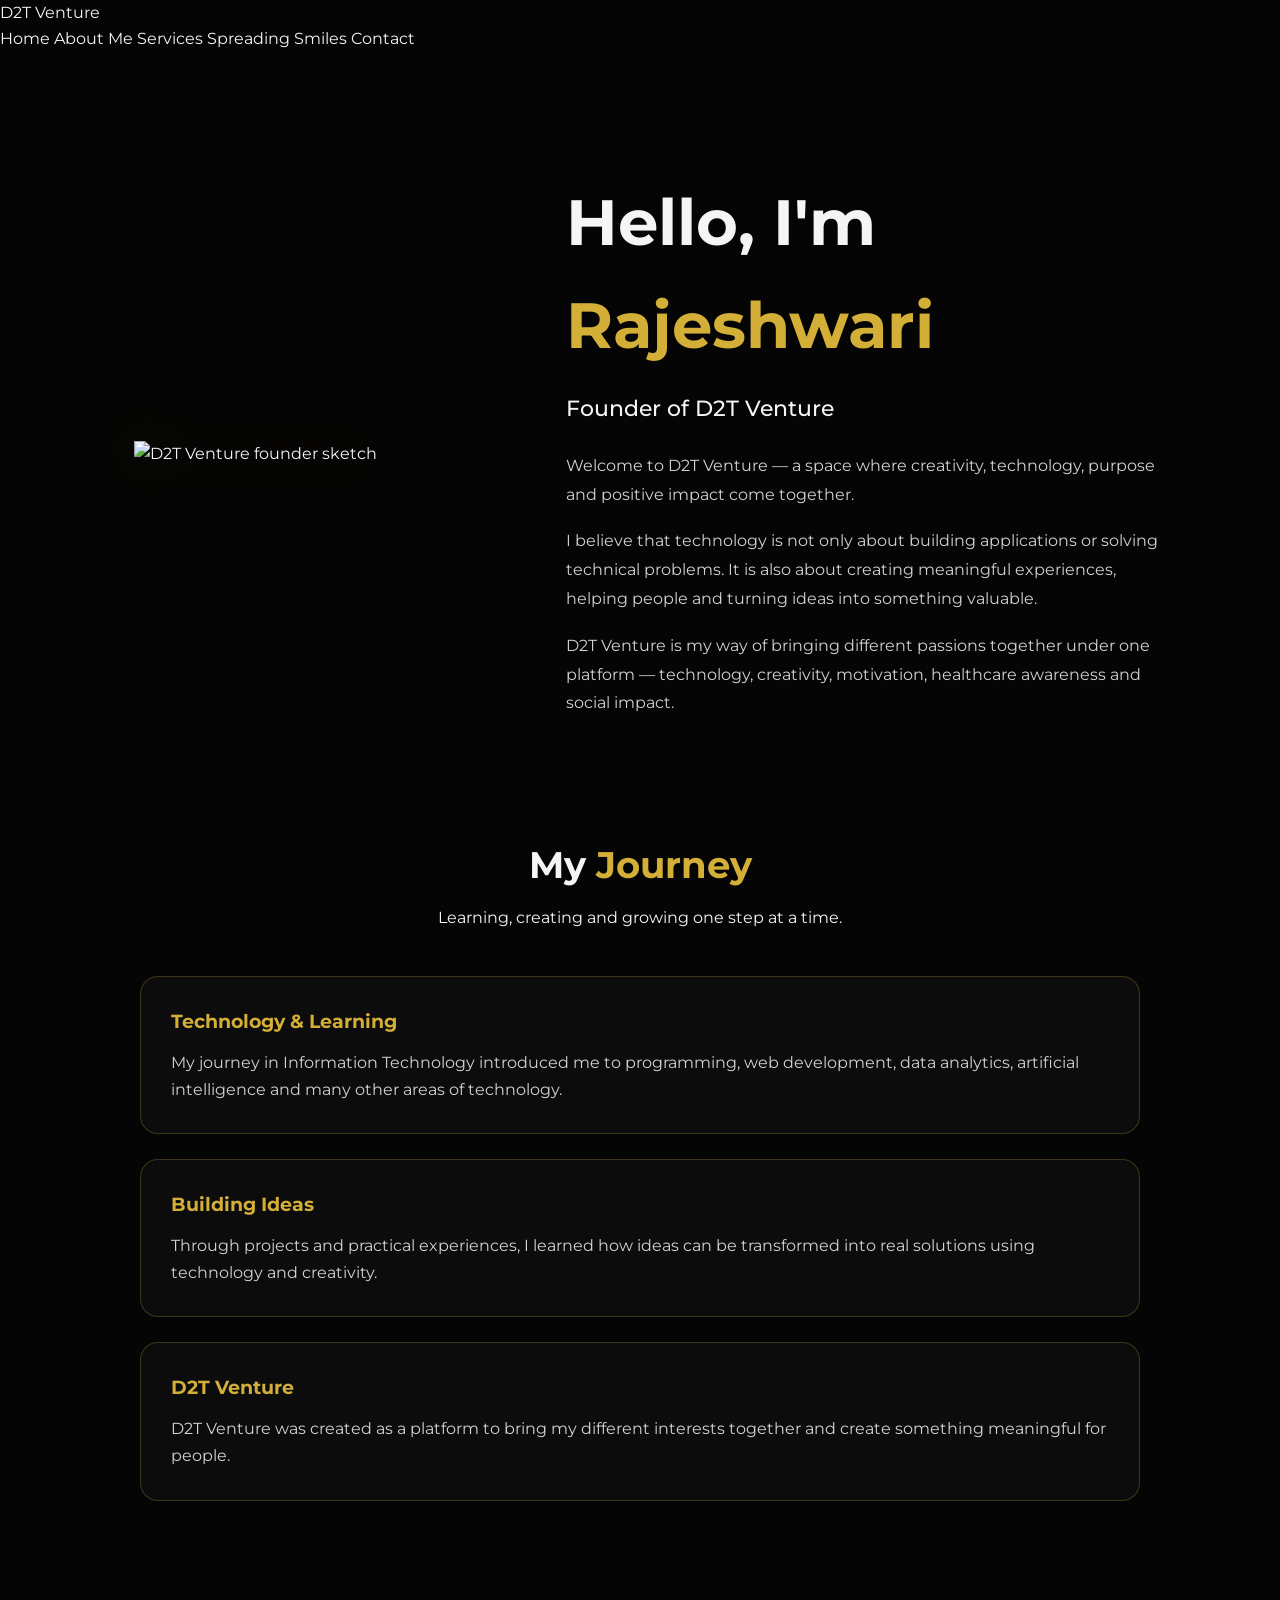
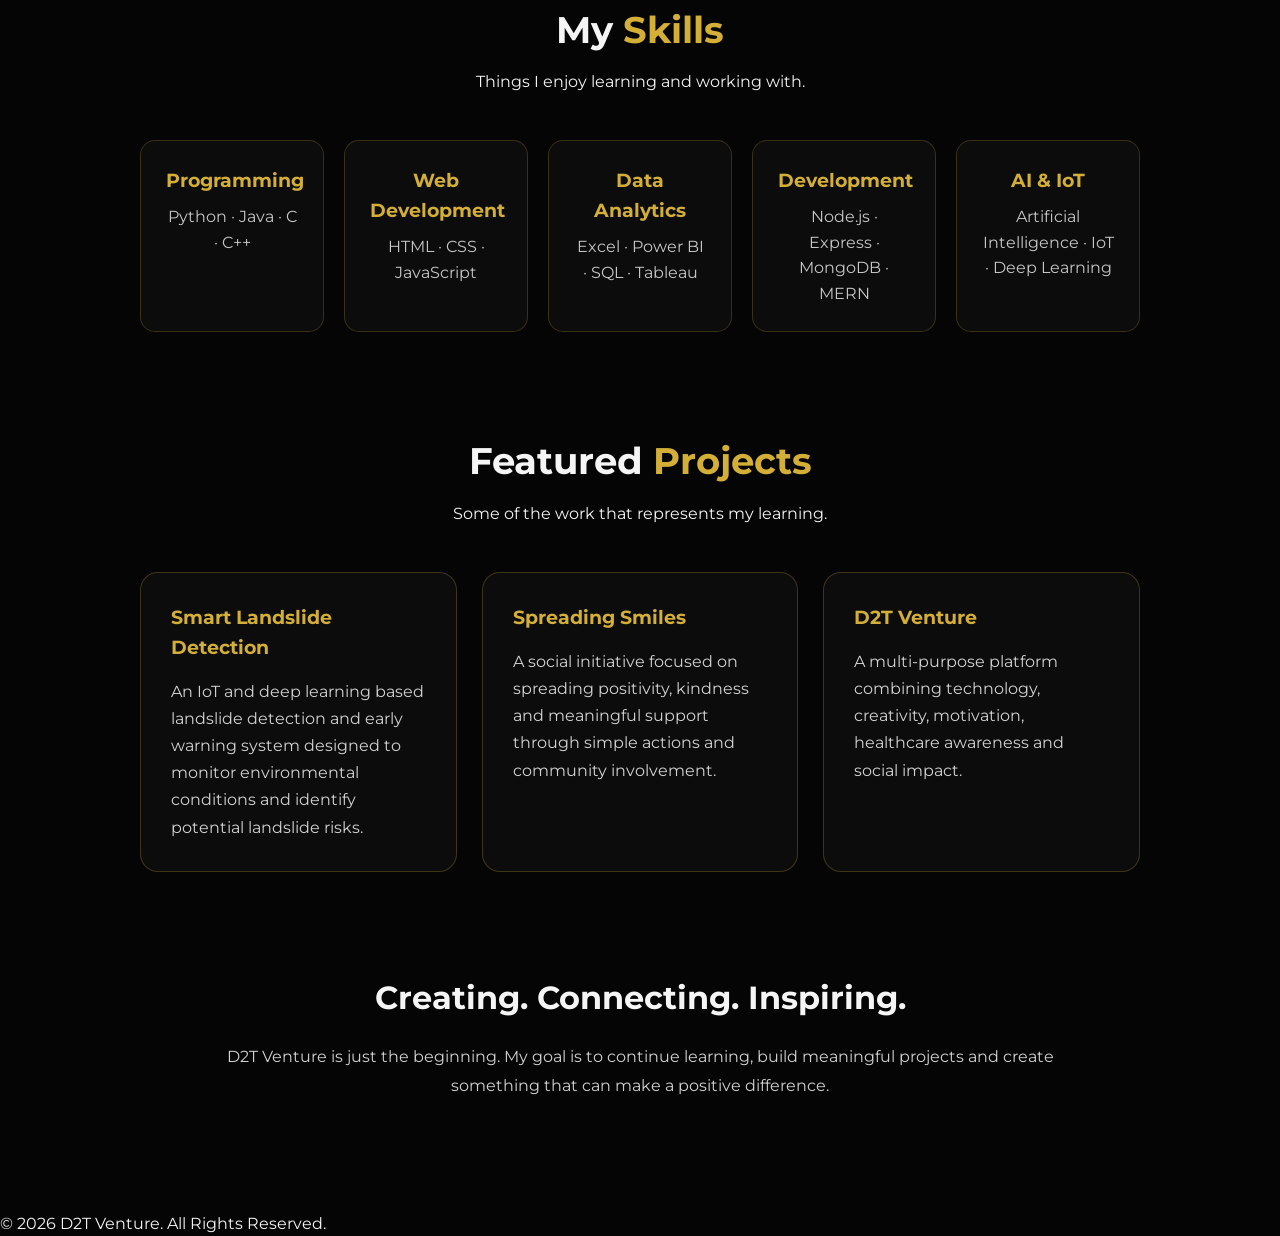
==== about.html @ 97596cda "Add files via upload" ====
<!DOCTYPE html>
<html lang="en">
<head>
    <meta charset="UTF-8">
    <meta name="viewport" content="width=device-width, initial-scale=1.0">

    <title>D2T Venture | About Me</title>

    <link rel="stylesheet" href="../style.css">

    <style>
        .about-page {
            padding: 120px 8% 70px;
            min-height: 100vh;
        }

        .about-intro {
            display: grid;
            grid-template-columns: 0.9fr 1.4fr;
            gap: 70px;
            align-items: center;
            max-width: 1200px;
            margin: auto;
        }

        .about-portrait {
            display: flex;
            justify-content: center;
            align-items: center;
            min-height: 430px;
        }

        .about-portrait img {
            position: relative;
            z-index: 2;
            width: min(330px, 90%);
            max-height: 430px;
            object-fit: contain;
            filter: drop-shadow(0 0 25px rgba(212,175,55,0.22));
        }

        .about-content h1 {
            font-size: clamp(2.5rem, 5vw, 4.5rem);
            margin-bottom: 15px;
        }

        .about-content h1 span {
            color: #d4af37;
        }

        .about-content h2 {
            font-size: 1.4rem;
            margin-bottom: 25px;
            font-weight: 500;
        }

        .about-content p {
            line-height: 1.8;
            margin-bottom: 18px;
            opacity: 0.85;
        }

        .section-title {
            text-align: center;
            margin: 100px 0 45px;
        }

        .section-title h2 {
            font-size: 2.3rem;
            margin-bottom: 10px;
        }

        .section-title span {
            color: #d4af37;
        }

        .journey {
            max-width: 1000px;
            margin: auto;
        }

        .journey-card {
            padding: 30px;
            margin-bottom: 25px;
            border: 1px solid rgba(212,175,55,0.25);
            border-radius: 18px;
            background: rgba(255,255,255,0.03);
        }

        .journey-card h3 {
            color: #d4af37;
            margin-bottom: 12px;
        }

        .journey-card p {
            line-height: 1.7;
            opacity: 0.85;
        }

        .skills-grid {
            max-width: 1000px;
            margin: auto;
            display: grid;
            grid-template-columns: repeat(auto-fit, minmax(180px, 1fr));
            gap: 20px;
        }

        .skill-card {
            padding: 25px;
            text-align: center;
            border: 1px solid rgba(212,175,55,0.22);
            border-radius: 15px;
            background: rgba(255,255,255,0.03);
            transition: 0.3s ease;
        }

        .skill-card:hover {
            transform: translateY(-5px);
            border-color: #d4af37;
        }

        .skill-card h3 {
            color: #d4af37;
            margin-bottom: 8px;
        }

        .skill-card p {
            opacity: 0.8;
        }

        .projects {
            max-width: 1000px;
            margin: auto;
            display: grid;
            grid-template-columns: repeat(auto-fit, minmax(280px, 1fr));
            gap: 25px;
        }

        .project-card {
            padding: 30px;
            border-radius: 18px;
            border: 1px solid rgba(212,175,55,0.25);
            background: rgba(255,255,255,0.03);
        }

        .project-card h3 {
            color: #d4af37;
            margin-bottom: 15px;
        }

        .project-card p {
            line-height: 1.7;
            opacity: 0.85;
        }

        .about-closing {
            max-width: 850px;
            margin: 100px auto 40px;
            text-align: center;
        }

        .about-closing h2 {
            font-size: 2rem;
            margin-bottom: 20px;
        }

        .about-closing p {
            line-height: 1.8;
            opacity: 0.85;
        }

        @media (max-width: 800px) {
            .about-page {
                padding: 100px 6% 50px;
            }

            .about-intro {
                grid-template-columns: 1fr;
                gap: 30px;
                text-align: center;
            }

            .about-portrait {
                min-height: auto;
            }

            .about-portrait img {
                width: min(280px, 85%);
                max-height: 380px;
            }

            .section-title {
                margin: 70px 0 35px;
            }
        }
    </style>
</head>

<body>

    <!-- Navigation -->
    <nav class="navbar">
        <div class="nav-logo">
            <a href="../index.html">D2T Venture</a>
        </div>

        <div class="nav-links">
            <a href="home.html">Home</a>
            <a href="about.html" class="active">About Me</a>
            <a href="services.html">Services</a>
            <a href="spreading-smiles.html">Spreading Smiles</a>
            <a href="contact.html">Contact</a>
        </div>

        <div class="menu-toggle">
            ☰
        </div>
    </nav>


    <main class="about-page">

        <!-- About Intro -->
        <section class="about-intro">

            <div class="about-portrait">
                <img
                    src="../images/d2t-sketch.png"
                    alt="D2T Venture founder sketch"
                >
            </div>

            <div class="about-content">

                <h1>Hello, I'm <span>Rajeshwari</span></h1>

                <h2>Founder of D2T Venture</h2>

                <p>
                    Welcome to D2T Venture — a space where creativity,
                    technology, purpose and positive impact come together.
                </p>

                <p>
                    I believe that technology is not only about building
                    applications or solving technical problems. It is also
                    about creating meaningful experiences, helping people
                    and turning ideas into something valuable.
                </p>

                <p>
                    D2T Venture is my way of bringing different passions
                    together under one platform — technology, creativity,
                    motivation, healthcare awareness and social impact.
                </p>

            </div>

        </section>


        <!-- Journey -->
        <section>

            <div class="section-title">
                <h2>My <span>Journey</span></h2>
                <p>Learning, creating and growing one step at a time.</p>
            </div>

            <div class="journey">

                <div class="journey-card">
                    <h3>Technology & Learning</h3>

                    <p>
                        My journey in Information Technology introduced me
                        to programming, web development, data analytics,
                        artificial intelligence and many other areas of
                        technology.
                    </p>
                </div>

                <div class="journey-card">
                    <h3>Building Ideas</h3>

                    <p>
                        Through projects and practical experiences, I learned
                        how ideas can be transformed into real solutions
                        using technology and creativity.
                    </p>
                </div>

                <div class="journey-card">
                    <h3>D2T Venture</h3>

                    <p>
                        D2T Venture was created as a platform to bring my
                        different interests together and create something
                        meaningful for people.
                    </p>
                </div>

            </div>

        </section>


        <!-- Skills -->
        <section>

            <div class="section-title">
                <h2>My <span>Skills</span></h2>
                <p>Things I enjoy learning and working with.</p>
            </div>

            <div class="skills-grid">

                <div class="skill-card">
                    <h3>Programming</h3>
                    <p>Python · Java · C · C++</p>
                </div>

                <div class="skill-card">
                    <h3>Web Development</h3>
                    <p>HTML · CSS · JavaScript</p>
                </div>

                <div class="skill-card">
                    <h3>Data Analytics</h3>
                    <p>Excel · Power BI · SQL · Tableau</p>
                </div>

                <div class="skill-card">
                    <h3>Development</h3>
                    <p>Node.js · Express · MongoDB · MERN</p>
                </div>

                <div class="skill-card">
                    <h3>AI & IoT</h3>
                    <p>Artificial Intelligence · IoT · Deep Learning</p>
                </div>

            </div>

        </section>


        <!-- Projects -->
        <section>

            <div class="section-title">
                <h2>Featured <span>Projects</span></h2>
                <p>Some of the work that represents my learning.</p>
            </div>

            <div class="projects">

                <div class="project-card">
                    <h3>Smart Landslide Detection</h3>

                    <p>
                        An IoT and deep learning based landslide detection
                        and early warning system designed to monitor
                        environmental conditions and identify potential
                        landslide risks.
                    </p>
                </div>

                <div class="project-card">
                    <h3>Spreading Smiles</h3>

                    <p>
                        A social initiative focused on spreading positivity,
                        kindness and meaningful support through simple
                        actions and community involvement.
                    </p>
                </div>

                <div class="project-card">
                    <h3>D2T Venture</h3>

                    <p>
                        A multi-purpose platform combining technology,
                        creativity, motivation, healthcare awareness and
                        social impact.
                    </p>
                </div>

            </div>

        </section>


        <!-- Closing -->
        <section class="about-closing">

            <h2>Creating. Connecting. Inspiring.</h2>

            <p>
                D2T Venture is just the beginning. My goal is to continue
                learning, build meaningful projects and create something
                that can make a positive difference.
            </p>

        </section>

    </main>


    <!-- Footer -->
    <footer>
        <p>© 2026 D2T Venture. All Rights Reserved.</p>
    </footer>


    <!-- Mobile Menu -->
    <script>
        const menuToggle = document.querySelector(".menu-toggle");
        const navLinks = document.querySelector(".nav-links");

        menuToggle.addEventListener("click", () => {
            navLinks.classList.toggle("active");
        });
    </script>

</body>
</html>
---- style.css ----
@import url('https://fonts.googleapis.com/css2?family=Cinzel:wght@400;500;600;700&family=Montserrat:wght@300;400;500;600&display=swap');

/* =========================
   GLOBAL RESET
========================= */

* {
    margin: 0;
    padding: 0;
    box-sizing: border-box;
}

html {
    scroll-behavior: smooth;
}

body {
    font-family: 'Montserrat', sans-serif;
    background: #050505;
    color: #f5f5f5;
    line-height: 1.6;
}

a {
    text-decoration: none;
    color: inherit;
}

button,
input,
textarea,
select {
    font-family: inherit;
}

/* =========================
   WELCOME SCREEN
========================= */

.welcome-screen {
    min-height: 100vh;
    display: flex;
    justify-content: center;
    align-items: center;
    padding: 30px;
    background:
        radial-gradient(circle at top left, rgba(212, 175, 55, 0.08), transparent 35%),
        radial-gradient(circle at bottom right, rgba(212, 175, 55, 0.05), transparent 35%),
        #050505;
}

.welcome-card {
    width: min(520px, 100%);
    padding: 55px 45px;
    text-align: center;
    border: 1px solid rgba(212, 175, 55, 0.35);
    background: rgba(15, 15, 15, 0.92);
    box-shadow: 0 0 60px rgba(0, 0, 0, 0.5);
    animation: cardReveal 1s ease;
}

@keyframes cardReveal {
    from {
        opacity: 0;
        transform: translateY(25px);
    }

    to {
        opacity: 1;
        transform: translateY(0);
    }
}

.mini-title {
    font-family: 'Cinzel', serif;
    font-size: 14px;
    letter-spacing: 4px;
    color: #d4af37;
    margin-bottom: 18px;
}

.welcome-card h1 {
    font-family: 'Cinzel', serif;
    font-size: clamp(32px, 6vw, 50px);
    font-weight: 500;
    letter-spacing: 5px;
}

.welcome-card h1 span {
    display: block;
    color: #d4af37;
}

.gold-line {
    width: 70px;
    height: 1px;
    background: #d4af37;
    margin: 22px auto;
}

.welcome-text {
    font-size: 17px;
    color: #c7c7c7;
    margin-bottom: 35px;
}

#entryForm {
    display: flex;
    flex-direction: column;
    gap: 25px;
}

.input-box {
    position: relative;
}

.input-box input {
    width: 100%;
    padding: 15px 0;
    border: none;
    border-bottom: 1px solid #555;
    outline: none;
    background: transparent;
    color: #fff;
    font-size: 17px;
}

.input-box label {
    position: absolute;
    left: 0;
    top: 15px;
    color: #888;
    font-size: 16px;
    pointer-events: none;
    transition: 0.3s ease;
}

.input-box input:focus {
    border-bottom-color: #d4af37;
}

.input-box input:focus + label,
.input-box input:not(:placeholder-shown) + label {
    top: -10px;
    font-size: 12px;
    color: #d4af37;
}

.input-box input::placeholder {
    color: transparent;
}

.lets-go {
    margin-top: 10px;
    padding: 14px 25px;
    border: 1px solid #d4af37;
    background: transparent;
    color: #d4af37;
    font-size: 16px;
    letter-spacing: 2px;
    cursor: pointer;
    transition: 0.3s ease;
}

.lets-go:hover {
    background: #d4af37;
    color: #050505;
}

.arrow {
    margin-left: 8px;
}

.privacy-note {
    margin-top: 22px;
    font-size: 11px;
    color: #666;
}

/* =========================
   FLOATING PARTICLES
========================= */

.particle {
    position: fixed;
    width: 3px;
    height: 3px;
    background: #d4af37;
    border-radius: 50%;
    opacity: 0.4;
    pointer-events: none;
    animation: floatParticle 8s infinite ease-in-out;
}

@keyframes floatParticle {
    0% {
        transform: translateY(0);
        opacity: 0.2;
    }

    50% {
        transform: translateY(-40px);
        opacity: 0.6;
    }

    100% {
        transform: translateY(0);
        opacity: 0.2;
    }
}

/* =========================
   WELCOME MOBILE
========================= */

@media (max-width: 600px) {

    .welcome-screen {
        padding: 20px;
    }

    .welcome-card {
        padding: 40px 25px;
    }

    .welcome-card h1 {
        font-size: 32px;
    }

    .welcome-text {
        font-size: 16px;
    }

    .input-box input {
        font-size: 16px;
    }

    .input-box label {
        font-size: 15px;
    }
}

/* =====================================================
   D2T VENTURE HOME PAGE
===================================================== */

body:has(.site-header) {
    background: #050505;
    color: #f5f5f5;
}

/* =========================
   HEADER
========================= */

.site-header {
    position: fixed;
    top: 0;
    left: 0;
    width: 100%;
    height: 78px;
    padding: 0 6%;
    display: flex;
    align-items: center;
    justify-content: space-between;
    z-index: 100;
    background: rgba(5, 5, 5, 0.92);
    backdrop-filter: blur(12px);
    border-bottom: 1px solid rgba(212, 175, 55, 0.12);
}

.site-logo {
    font-family: 'Cinzel', serif;
    font-size: 21px;
    font-weight: 600;
    letter-spacing: 3px;
    color: #d4af37;
}

.site-logo span {
    display: block;
    font-size: 9px;
    letter-spacing: 5px;
    color: #888;
    margin-top: -3px;
}

.main-nav {
    display: flex;
    align-items: center;
    gap: 28px;
}

.main-nav a {
    position: relative;
    font-size: 15px;
    color: #c5c5c5;
    transition: 0.3s ease;
}

.main-nav a::after {
    content: "";
    position: absolute;
    left: 0;
    bottom: -7px;
    width: 0;
    height: 1px;
    background: #d4af37;
    transition: 0.3s ease;
}

.main-nav a:hover,
.main-nav a.active {
    color: #d4af37;
}

.main-nav a:hover::after,
.main-nav a.active::after {
    width: 100%;
}

/* =========================
   FOUNDER SKETCH
========================= */

.founder-sketch {
    position: fixed;
    top: 105px;
    left: 35px;
    width: 125px;
    z-index: 90;
    pointer-events: none;
}

.founder-sketch img {
    width: 100%;
    height: auto;
    display: block;
    filter: drop-shadow(0 0 18px rgba(212, 175, 55, 0.18));
}

/* =========================
   HERO
========================= */

.hero {
    position: relative;
    min-height: 100vh;
    padding: 150px 8% 100px;
    display: flex;
    align-items: center;
    justify-content: center;
    overflow: hidden;
}

.hero-glow {
    position: absolute;
    width: 550px;
    height: 550px;
    border-radius: 50%;
    background: rgba(212, 175, 55, 0.06);
    filter: blur(100px);
    pointer-events: none;
    animation: homeGlow 7s ease-in-out infinite;
}

@keyframes homeGlow {
    0%,
    100% {
        transform: scale(1);
        opacity: 0.5;
    }

    50% {
        transform: scale(1.15);
        opacity: 0.8;
    }
}

.hero-content {
    position: relative;
    z-index: 2;
    max-width: 950px;
    text-align: center;
}

.hero-eyebrow {
    font-size: 15px;
    letter-spacing: 5px;
    color: #aaa;
    margin-bottom: 22px;
}

.hero-eyebrow span {
    color: #d4af37;
    margin: 0 8px;
}

.hero h1 {
    font-family: 'Cinzel', serif;
    font-size: clamp(42px, 7vw, 82px);
    font-weight: 400;
    line-height: 1.1;
    letter-spacing: 3px;
}

.hero h1 strong {
    color: #d4af37;
    font-weight: 600;
}

.hero h1 span {
    display: block;
    font-size: 0.42em;
    letter-spacing: 12px;
    color: #aaa;
    margin-top: 10px;
}

.hero-description {
    max-width: 760px;
    margin: 30px auto 0;
    font-size: 17px;
    line-height: 1.9;
    color: #bdbdbd;
}

/* =========================
   HERO BUTTONS
========================= */

.hero-actions {
    display: flex;
    justify-content: center;
    gap: 18px;
    margin-top: 38px;
    flex-wrap: wrap;
}

.primary-btn,
.secondary-btn {
    display: inline-flex;
    align-items: center;
    justify-content: center;
    gap: 10px;
    padding: 14px 25px;
    font-size: 15px;
    letter-spacing: 1px;
    transition: 0.3s ease;
}

.primary-btn {
    background: #d4af37;
    color: #050505;
    border: 1px solid #d4af37;
}

.primary-btn:hover {
    background: transparent;
    color: #d4af37;
}

.secondary-btn {
    border: 1px solid rgba(212, 175, 55, 0.55);
    color: #d4af37;
}

.secondary-btn:hover {
    background: rgba(212, 175, 55, 0.1);
}

/* =========================
   QUOTE SECTION
========================= */

.quote-section {
    padding: 120px 8%;
    border-top: 1px solid rgba(212, 175, 55, 0.12);
    border-bottom: 1px solid rgba(212, 175, 55, 0.12);
}

.quote-content {
    max-width: 850px;
    margin: auto;
    text-align: center;
}

.section-label {
    font-size: 14px;
    letter-spacing: 4px;
    color: #d4af37;
    margin-bottom: 18px;
}

.quote-content h2,
.section-heading h2,
.home-cta h2 {
    font-family: 'Cinzel', serif;
    font-weight: 400;
    font-size: clamp(30px, 5vw, 50px);
    line-height: 1.25;
}

.quote-content h2 span,
.section-heading h2 span,
.home-cta h2 span {
    color: #d4af37;
}

.quote-text {
    margin: 35px auto;
    max-width: 760px;
    font-family: 'Cinzel', serif;
    font-size: clamp(17px, 2vw, 22px);
    line-height: 1.8;
    color: #d0d0d0;
    transition: opacity 0.25s ease;
}

.quote-button {
    padding: 12px 20px;
    background: transparent;
    border: 1px solid rgba(212, 175, 55, 0.45);
    color: #d4af37;
    font-size: 14px;
    cursor: pointer;
    transition: 0.3s ease;
}

.quote-button:hover {
    background: rgba(212, 175, 55, 0.1);
}

.quote-button span {
    margin-left: 6px;
}

/* =========================
   EXPLORE SECTION
========================= */

.explore-section {
    padding: 120px 8%;
}

.section-heading {
    text-align: center;
    margin-bottom: 55px;
}

.explore-grid {
    max-width: 1100px;
    margin: auto;
    display: grid;
    grid-template-columns: repeat(3, 1fr);
    gap: 22px;
}

.explore-card {
    position: relative;
    min-height: 300px;
    padding: 35px;
    border: 1px solid rgba(212, 175, 55, 0.18);
    background: linear-gradient(
        145deg,
        rgba(255, 255, 255, 0.025),
        rgba(255, 255, 255, 0.005)
    );
    transition: 0.35s ease;
    overflow: hidden;
}

.explore-card:hover {
    transform: translateY(-8px);
    border-color: rgba(212, 175, 55, 0.55);
    box-shadow: 0 20px 50px rgba(0, 0, 0, 0.35);
}

.card-number {
    font-size: 15px;
    color: #d4af37;
    letter-spacing: 2px;
}

.explore-card h3 {
    margin-top: 55px;
    font-family: 'Cinzel', serif;
    font-size: 24px;
    font-weight: 500;
}

.explore-card p {
    margin-top: 15px;
    font-size: 16px;
    color: #aaa;
    line-height: 1.8;
}

.card-arrow {
    position: absolute;
    right: 30px;
    bottom: 25px;
    font-size: 25px;
    color: #d4af37;
    transition: 0.3s ease;
}

.explore-card:hover .card-arrow {
    transform: translateX(8px);
}

/* =========================
   FINAL CTA
========================= */

.home-cta {
    padding: 120px 8%;
    text-align: center;
    border-top: 1px solid rgba(212, 175, 55, 0.12);
}

.home-cta .primary-btn {
    margin-top: 35px;
}

/* =========================
   FOOTER
========================= */

.site-footer {
    padding: 45px 8%;
    text-align: center;
    border-top: 1px solid rgba(212, 175, 55, 0.12);
}

.footer-brand {
    font-family: 'Cinzel', serif;
    margin-bottom: 10px;
}

.footer-brand strong {
    color: #d4af37;
    font-size: 21px;
}

.footer-brand span {
    font-size: 9px;
    letter-spacing: 4px;
    color: #888;
    margin-left: 5px;
}

.site-footer > p {
    font-size: 14px;
    color: #888;
}

.site-footer .copyright {
    margin-top: 10px;
    font-size: 12px;
    color: #555;
}

/* =========================
   MOBILE MENU BUTTON
========================= */

.menu-toggle {
    display: none;
    width: 35px;
    height: 30px;
    border: none;
    background: transparent;
    cursor: pointer;
    flex-direction: column;
    justify-content: space-between;
    padding: 4px 0;
}

.menu-toggle span {
    display: block;
    width: 100%;
    height: 1px;
    background: #d4af37;
}

/* =========================
   TABLET
========================= */

@media (max-width: 900px) {

    .site-header {
        padding: 0 5%;
    }

    .main-nav {
        gap: 18px;
    }

    .main-nav a {
        font-size: 14px;
    }

    .founder-sketch {
        width: 100px;
        left: 20px;
        right: auto;
        top: 100px;
    }

    .hero {
        padding-left: 6%;
        padding-right: 6%;
    }

    .explore-grid {
        grid-template-columns: 1fr;
        max-width: 650px;
    }

    .explore-card {
        min-height: 250px;
    }
}

/* =========================
   MOBILE
========================= */

@media (max-width: 700px) {

    .site-header {
        height: 68px;
        padding: 0 5%;
    }

    .site-logo {
        font-size: 18px;
    }

    .main-nav {
        position: absolute;
        top: 68px;
        left: 0;
        width: 100%;
        padding: 25px;
        display: none;
        flex-direction: column;
        align-items: center;
        gap: 22px;
        background: rgba(5, 5, 5, 0.98);
        border-bottom: 1px solid rgba(212, 175, 55, 0.15);
    }

    .main-nav.open {
        display: flex;
    }

    .main-nav a {
        font-size: 15px;
    }

    .menu-toggle {
        display: flex;
    }

    .founder-sketch {
        width: 75px;
        top: 82px;
        left: 12px;
        right: auto;
    }

    .hero {
        min-height: 100vh;
        padding: 125px 7% 70px;
    }

    .hero-eyebrow {
        font-size: 12px;
        letter-spacing: 3px;
    }

    .hero-eyebrow span {
        margin: 0 4px;
    }

    .hero h1 {
        font-size: clamp(36px, 11vw, 58px);
    }

    .hero h1 span {
        letter-spacing: 7px;
    }

    .hero-description {
        font-size: 16px;
        line-height: 1.8;
        margin-top: 25px;
    }

    .hero-actions {
        flex-direction: column;
        align-items: stretch;
        margin-top: 30px;
    }

    .primary-btn,
    .secondary-btn {
        font-size: 14px;
        padding: 13px 20px;
    }

    .quote-section,
    .explore-section,
    .home-cta {
        padding: 85px 7%;
    }

    .section-label {
        font-size: 12px;
        letter-spacing: 3px;
    }

    .quote-content h2,
    .section-heading h2,
    .home-cta h2 {
        font-size: clamp(28px, 8vw, 40px);
    }

    .quote-text {
        font-size: 17px;
        line-height: 1.7;
        margin: 28px auto;
    }

    .quote-button {
        font-size: 13px;
    }

    .explore-grid {
        gap: 16px;
    }

    .explore-card {
        min-height: 240px;
        padding: 28px;
    }

    .explore-card h3 {
        margin-top: 40px;
        font-size: 22px;
    }

    .explore-card p {
        font-size: 16px;
    }

    .site-footer {
        padding: 35px 7%;
    }

    .site-footer > p {
        font-size: 13px;
    }
}

/* =========================
   SMALL MOBILE
========================= */

@media (max-width: 420px) {

    .site-logo {
        font-size: 16px;
    }

    .founder-sketch {
        width: 62px;
        left: 10px;
    }

    .hero {
        padding-top: 115px;
    }

    .hero-eyebrow {
        font-size: 10px;
        letter-spacing: 2px;
    }

    .hero-description {
        font-size: 15px;
    }

    .primary-btn,
    .secondary-btn {
        font-size: 13px;
    }

    .quote-text {
        font-size: 16px;
    }

    .explore-card p {
        font-size: 15px;
    }
}
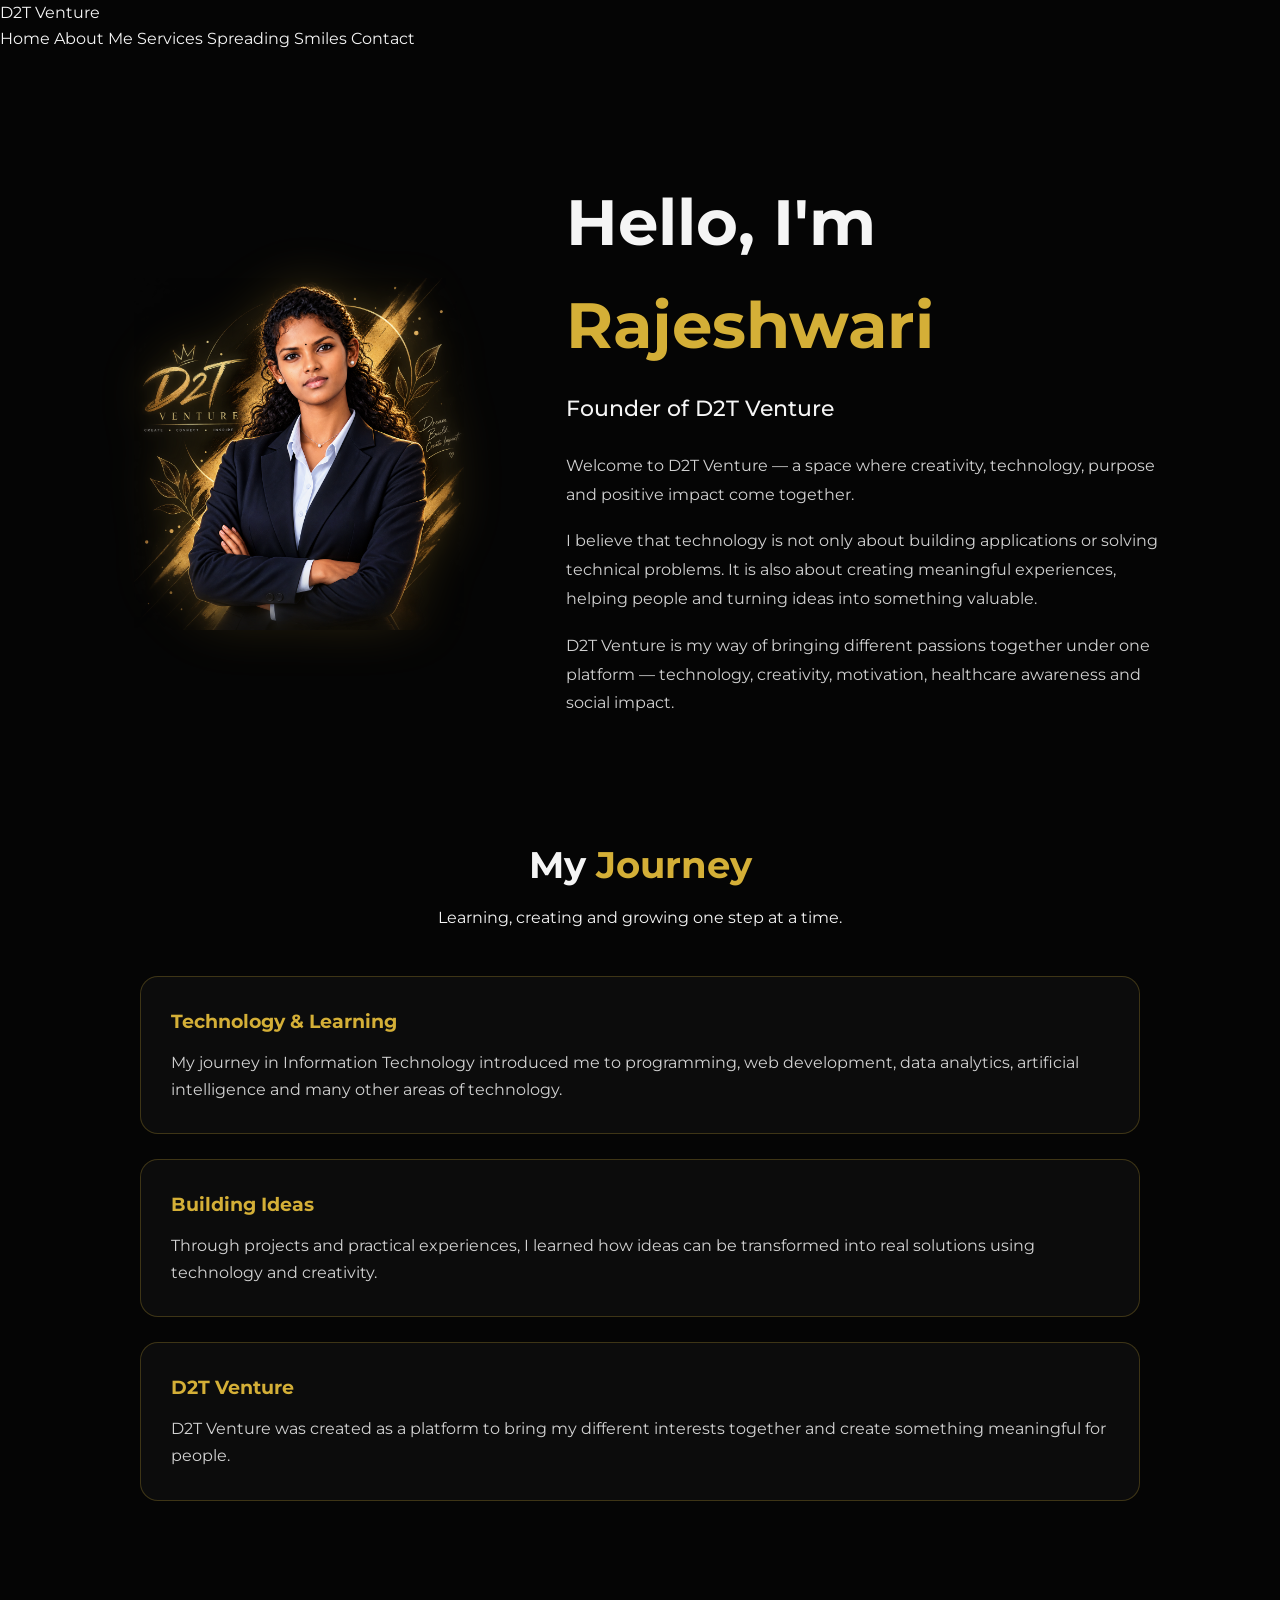
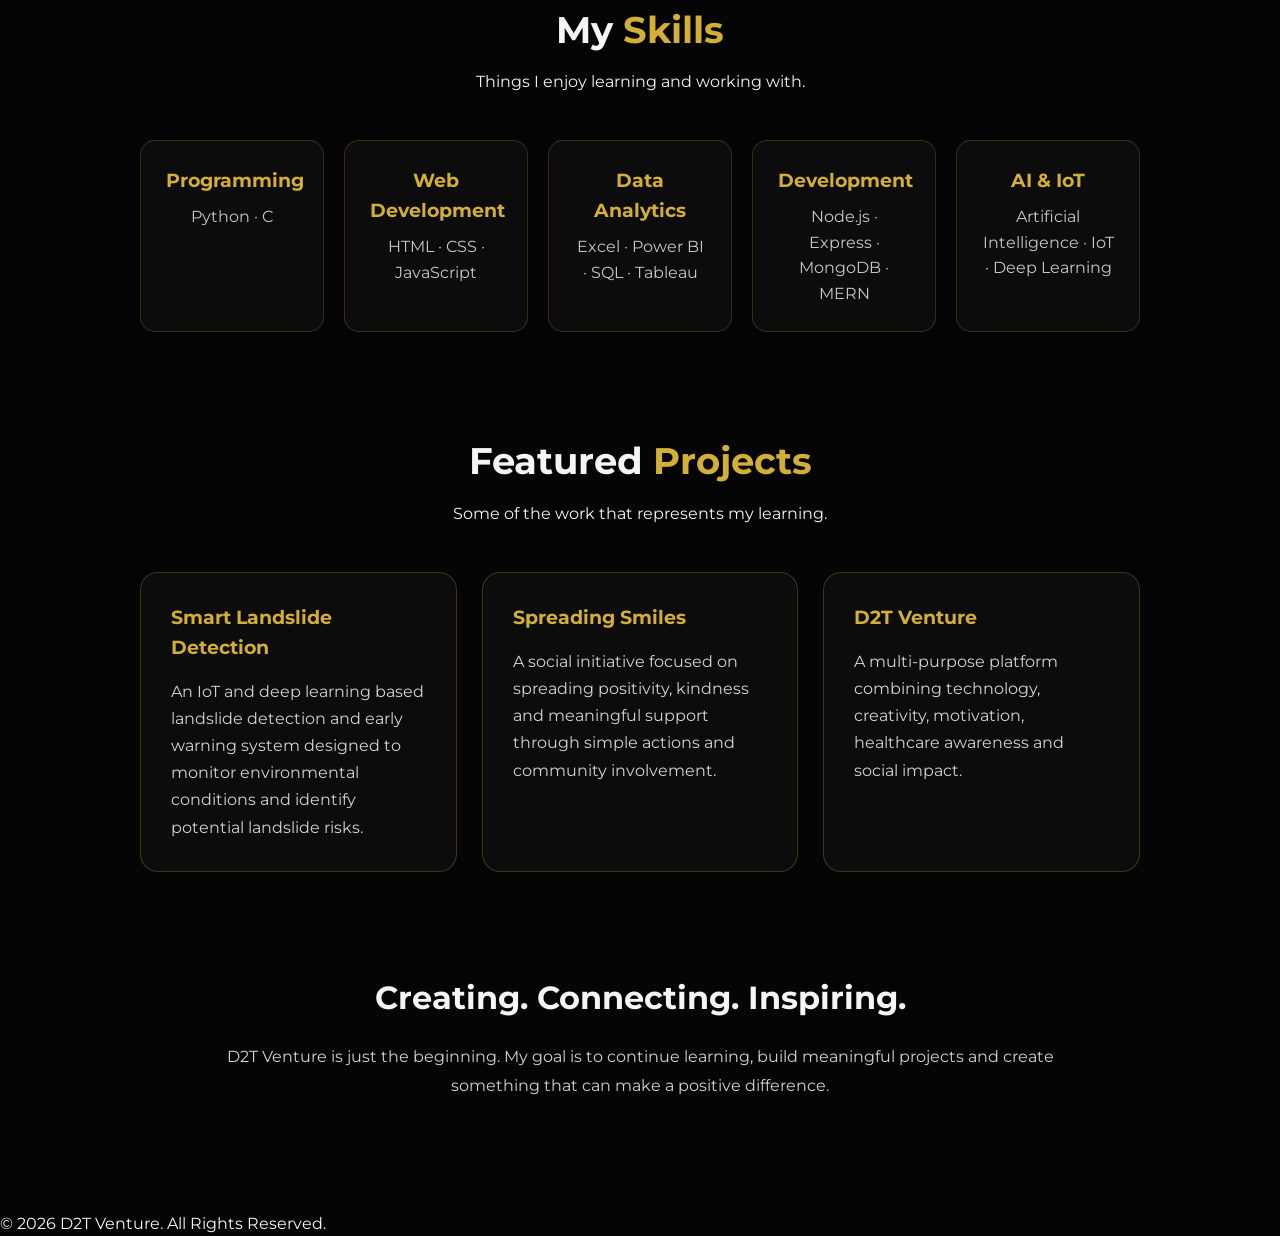
==== commit 1a3b6ba2: "Update About page" ====
--- a/about.html
+++ b/about.html
@@ -6,7 +6,7 @@
 
     <title>D2T Venture | About Me</title>
 
-    <link rel="stylesheet" href="../style.css">
+    <link rel="stylesheet" href="style.css">
 
     <style>
         .about-page {
@@ -201,7 +201,7 @@
     <!-- Navigation -->
     <nav class="navbar">
         <div class="nav-logo">
-            <a href="../index.html">D2T Venture</a>
+            <a href="index.html">D2T Venture</a>
         </div>
 
         <div class="nav-links">
@@ -225,7 +225,7 @@
 
             <div class="about-portrait">
                 <img
-                    src="../images/d2t-sketch.png"
+                    src="d2t-sketch.png"
                     alt="D2T Venture founder sketch"
                 >
             </div>
@@ -317,7 +317,7 @@
 
                 <div class="skill-card">
                     <h3>Programming</h3>
-                    <p>Python · Java · C · C++</p>
+                    <p>Python · C</p>
                 </div>
 
                 <div class="skill-card">
--- a/style.css
+++ b/style.css
@@ -1,909 +1,905 @@
-@import url('https://fonts.googleapis.com/css2?family=Cinzel:wght@400;500;600;700&family=Montserrat:wght@300;400;500;600&display=swap');
-
-/* =========================
-   GLOBAL RESET
-========================= */
-
-* {
-    margin: 0;
-    padding: 0;
-    box-sizing: border-box;
-}
-
-html {
-    scroll-behavior: smooth;
-}
-
-body {
-    font-family: 'Montserrat', sans-serif;
-    background: #050505;
-    color: #f5f5f5;
-    line-height: 1.6;
-}
-
-a {
-    text-decoration: none;
-    color: inherit;
-}
-
-button,
-input,
-textarea,
-select {
-    font-family: inherit;
-}
-
-/* =========================
-   WELCOME SCREEN
-========================= */
-
-.welcome-screen {
-    min-height: 100vh;
-    display: flex;
-    justify-content: center;
-    align-items: center;
-    padding: 30px;
-    background:
-        radial-gradient(circle at top left, rgba(212, 175, 55, 0.08), transparent 35%),
-        radial-gradient(circle at bottom right, rgba(212, 175, 55, 0.05), transparent 35%),
-        #050505;
-}
-
-.welcome-card {
-    width: min(520px, 100%);
-    padding: 55px 45px;
-    text-align: center;
-    border: 1px solid rgba(212, 175, 55, 0.35);
-    background: rgba(15, 15, 15, 0.92);
-    box-shadow: 0 0 60px rgba(0, 0, 0, 0.5);
-    animation: cardReveal 1s ease;
-}
-
-@keyframes cardReveal {
-    from {
-        opacity: 0;
-        transform: translateY(25px);
-    }
-
-    to {
-        opacity: 1;
-        transform: translateY(0);
-    }
-}
-
-.mini-title {
-    font-family: 'Cinzel', serif;
-    font-size: 14px;
-    letter-spacing: 4px;
-    color: #d4af37;
-    margin-bottom: 18px;
-}
-
-.welcome-card h1 {
-    font-family: 'Cinzel', serif;
-    font-size: clamp(32px, 6vw, 50px);
-    font-weight: 500;
-    letter-spacing: 5px;
-}
-
-.welcome-card h1 span {
-    display: block;
-    color: #d4af37;
-}
-
-.gold-line {
-    width: 70px;
-    height: 1px;
-    background: #d4af37;
-    margin: 22px auto;
-}
-
-.welcome-text {
-    font-size: 17px;
-    color: #c7c7c7;
-    margin-bottom: 35px;
-}
-
-#entryForm {
-    display: flex;
-    flex-direction: column;
-    gap: 25px;
-}
-
-.input-box {
-    position: relative;
-}
-
-.input-box input {
-    width: 100%;
-    padding: 15px 0;
-    border: none;
-    border-bottom: 1px solid #555;
-    outline: none;
-    background: transparent;
-    color: #fff;
-    font-size: 17px;
-}
-
-.input-box label {
-    position: absolute;
-    left: 0;
-    top: 15px;
-    color: #888;
-    font-size: 16px;
-    pointer-events: none;
-    transition: 0.3s ease;
-}
-
-.input-box input:focus {
-    border-bottom-color: #d4af37;
-}
-
-.input-box input:focus + label,
-.input-box input:not(:placeholder-shown) + label {
-    top: -10px;
-    font-size: 12px;
-    color: #d4af37;
-}
-
-.input-box input::placeholder {
-    color: transparent;
-}
-
-.lets-go {
-    margin-top: 10px;
-    padding: 14px 25px;
-    border: 1px solid #d4af37;
-    background: transparent;
-    color: #d4af37;
-    font-size: 16px;
-    letter-spacing: 2px;
-    cursor: pointer;
-    transition: 0.3s ease;
-}
-
-.lets-go:hover {
-    background: #d4af37;
-    color: #050505;
-}
-
-.arrow {
-    margin-left: 8px;
-}
-
-.privacy-note {
-    margin-top: 22px;
-    font-size: 11px;
-    color: #666;
-}
-
-/* =========================
-   FLOATING PARTICLES
-========================= */
-
-.particle {
-    position: fixed;
-    width: 3px;
-    height: 3px;
-    background: #d4af37;
-    border-radius: 50%;
-    opacity: 0.4;
-    pointer-events: none;
-    animation: floatParticle 8s infinite ease-in-out;
-}
-
-@keyframes floatParticle {
-    0% {
-        transform: translateY(0);
-        opacity: 0.2;
-    }
-
-    50% {
-        transform: translateY(-40px);
-        opacity: 0.6;
-    }
-
-    100% {
-        transform: translateY(0);
-        opacity: 0.2;
-    }
-}
-
-/* =========================
-   WELCOME MOBILE
-========================= */
-
-@media (max-width: 600px) {
-
-    .welcome-screen {
-        padding: 20px;
-    }
-
-    .welcome-card {
-        padding: 40px 25px;
-    }
-
-    .welcome-card h1 {
-        font-size: 32px;
-    }
-
-    .welcome-text {
-        font-size: 16px;
-    }
-
-    .input-box input {
-        font-size: 16px;
-    }
-
-    .input-box label {
-        font-size: 15px;
-    }
-}
-
-/* =====================================================
-   D2T VENTURE HOME PAGE
-===================================================== */
-
-body:has(.site-header) {
-    background: #050505;
-    color: #f5f5f5;
-}
-
-/* =========================
-   HEADER
-========================= */
-
-.site-header {
-    position: fixed;
-    top: 0;
-    left: 0;
-    width: 100%;
-    height: 78px;
-    padding: 0 6%;
-    display: flex;
-    align-items: center;
-    justify-content: space-between;
-    z-index: 100;
-    background: rgba(5, 5, 5, 0.92);
-    backdrop-filter: blur(12px);
-    border-bottom: 1px solid rgba(212, 175, 55, 0.12);
-}
-
-.site-logo {
-    font-family: 'Cinzel', serif;
-    font-size: 21px;
-    font-weight: 600;
-    letter-spacing: 3px;
-    color: #d4af37;
-}
-
-.site-logo span {
-    display: block;
-    font-size: 9px;
-    letter-spacing: 5px;
-    color: #888;
-    margin-top: -3px;
-}
-
-.main-nav {
-    display: flex;
-    align-items: center;
-    gap: 28px;
-}
-
-.main-nav a {
-    position: relative;
-    font-size: 15px;
-    color: #c5c5c5;
-    transition: 0.3s ease;
-}
-
-.main-nav a::after {
-    content: "";
-    position: absolute;
-    left: 0;
-    bottom: -7px;
-    width: 0;
-    height: 1px;
-    background: #d4af37;
-    transition: 0.3s ease;
-}
-
-.main-nav a:hover,
-.main-nav a.active {
-    color: #d4af37;
-}
-
-.main-nav a:hover::after,
-.main-nav a.active::after {
-    width: 100%;
-}
-
-/* =========================
-   FOUNDER SKETCH
-========================= */
-
-.founder-sketch {
-    position: fixed;
-    top: 105px;
-    left: 35px;
-    width: 125px;
-    z-index: 90;
-    pointer-events: none;
-}
-
-.founder-sketch img {
-    width: 100%;
-    height: auto;
-    display: block;
-    filter: drop-shadow(0 0 18px rgba(212, 175, 55, 0.18));
-}
-
-/* =========================
-   HERO
-========================= */
-
-.hero {
-    position: relative;
-    min-height: 100vh;
-    padding: 150px 8% 100px;
-    display: flex;
-    align-items: center;
-    justify-content: center;
-    overflow: hidden;
-}
-
-.hero-glow {
-    position: absolute;
-    width: 550px;
-    height: 550px;
-    border-radius: 50%;
-    background: rgba(212, 175, 55, 0.06);
-    filter: blur(100px);
-    pointer-events: none;
-    animation: homeGlow 7s ease-in-out infinite;
-}
-
-@keyframes homeGlow {
-    0%,
-    100% {
-        transform: scale(1);
-        opacity: 0.5;
-    }
-
-    50% {
-        transform: scale(1.15);
-        opacity: 0.8;
-    }
-}
-
-.hero-content {
-    position: relative;
-    z-index: 2;
-    max-width: 950px;
-    text-align: center;
-}
-
-.hero-eyebrow {
-    font-size: 15px;
-    letter-spacing: 5px;
-    color: #aaa;
-    margin-bottom: 22px;
-}
-
-.hero-eyebrow span {
-    color: #d4af37;
-    margin: 0 8px;
-}
-
-.hero h1 {
-    font-family: 'Cinzel', serif;
-    font-size: clamp(42px, 7vw, 82px);
-    font-weight: 400;
-    line-height: 1.1;
-    letter-spacing: 3px;
-}
-
-.hero h1 strong {
-    color: #d4af37;
-    font-weight: 600;
-}
-
-.hero h1 span {
-    display: block;
-    font-size: 0.42em;
-    letter-spacing: 12px;
-    color: #aaa;
-    margin-top: 10px;
-}
-
-.hero-description {
-    max-width: 760px;
-    margin: 30px auto 0;
-    font-size: 17px;
-    line-height: 1.9;
-    color: #bdbdbd;
-}
-
-/* =========================
-   HERO BUTTONS
-========================= */
-
-.hero-actions {
-    display: flex;
-    justify-content: center;
-    gap: 18px;
-    margin-top: 38px;
-    flex-wrap: wrap;
-}
-
-.primary-btn,
-.secondary-btn {
-    display: inline-flex;
-    align-items: center;
-    justify-content: center;
-    gap: 10px;
-    padding: 14px 25px;
-    font-size: 15px;
-    letter-spacing: 1px;
-    transition: 0.3s ease;
-}
-
-.primary-btn {
-    background: #d4af37;
-    color: #050505;
-    border: 1px solid #d4af37;
-}
-
-.primary-btn:hover {
-    background: transparent;
-    color: #d4af37;
-}
-
-.secondary-btn {
-    border: 1px solid rgba(212, 175, 55, 0.55);
-    color: #d4af37;
-}
-
-.secondary-btn:hover {
-    background: rgba(212, 175, 55, 0.1);
-}
-
-/* =========================
-   QUOTE SECTION
-========================= */
-
-.quote-section {
-    padding: 120px 8%;
-    border-top: 1px solid rgba(212, 175, 55, 0.12);
-    border-bottom: 1px solid rgba(212, 175, 55, 0.12);
-}
-
-.quote-content {
-    max-width: 850px;
-    margin: auto;
-    text-align: center;
-}
-
-.section-label {
-    font-size: 14px;
-    letter-spacing: 4px;
-    color: #d4af37;
-    margin-bottom: 18px;
-}
-
-.quote-content h2,
-.section-heading h2,
-.home-cta h2 {
-    font-family: 'Cinzel', serif;
-    font-weight: 400;
-    font-size: clamp(30px, 5vw, 50px);
-    line-height: 1.25;
-}
-
-.quote-content h2 span,
-.section-heading h2 span,
-.home-cta h2 span {
-    color: #d4af37;
-}
-
-.quote-text {
-    margin: 35px auto;
-    max-width: 760px;
-    font-family: 'Cinzel', serif;
-    font-size: clamp(17px, 2vw, 22px);
-    line-height: 1.8;
-    color: #d0d0d0;
-    transition: opacity 0.25s ease;
-}
-
-.quote-button {
-    padding: 12px 20px;
-    background: transparent;
-    border: 1px solid rgba(212, 175, 55, 0.45);
-    color: #d4af37;
-    font-size: 14px;
-    cursor: pointer;
-    transition: 0.3s ease;
-}
-
-.quote-button:hover {
-    background: rgba(212, 175, 55, 0.1);
-}
-
-.quote-button span {
-    margin-left: 6px;
-}
-
-/* =========================
-   EXPLORE SECTION
-========================= */
-
-.explore-section {
-    padding: 120px 8%;
-}
-
-.section-heading {
-    text-align: center;
-    margin-bottom: 55px;
-}
-
-.explore-grid {
-    max-width: 1100px;
-    margin: auto;
-    display: grid;
-    grid-template-columns: repeat(3, 1fr);
-    gap: 22px;
-}
-
-.explore-card {
-    position: relative;
-    min-height: 300px;
-    padding: 35px;
-    border: 1px solid rgba(212, 175, 55, 0.18);
-    background: linear-gradient(
-        145deg,
-        rgba(255, 255, 255, 0.025),
-        rgba(255, 255, 255, 0.005)
-    );
-    transition: 0.35s ease;
-    overflow: hidden;
-}
-
-.explore-card:hover {
-    transform: translateY(-8px);
-    border-color: rgba(212, 175, 55, 0.55);
-    box-shadow: 0 20px 50px rgba(0, 0, 0, 0.35);
-}
-
-.card-number {
-    font-size: 15px;
-    color: #d4af37;
-    letter-spacing: 2px;
-}
-
-.explore-card h3 {
-    margin-top: 55px;
-    font-family: 'Cinzel', serif;
-    font-size: 24px;
-    font-weight: 500;
-}
-
-.explore-card p {
-    margin-top: 15px;
-    font-size: 16px;
-    color: #aaa;
-    line-height: 1.8;
-}
-
-.card-arrow {
-    position: absolute;
-    right: 30px;
-    bottom: 25px;
-    font-size: 25px;
-    color: #d4af37;
-    transition: 0.3s ease;
-}
-
-.explore-card:hover .card-arrow {
-    transform: translateX(8px);
-}
-
-/* =========================
-   FINAL CTA
-========================= */
-
-.home-cta {
-    padding: 120px 8%;
-    text-align: center;
-    border-top: 1px solid rgba(212, 175, 55, 0.12);
-}
-
-.home-cta .primary-btn {
-    margin-top: 35px;
-}
-
-/* =========================
-   FOOTER
-========================= */
-
-.site-footer {
-    padding: 45px 8%;
-    text-align: center;
-    border-top: 1px solid rgba(212, 175, 55, 0.12);
-}
-
-.footer-brand {
-    font-family: 'Cinzel', serif;
-    margin-bottom: 10px;
-}
-
-.footer-brand strong {
-    color: #d4af37;
-    font-size: 21px;
-}
-
-.footer-brand span {
-    font-size: 9px;
-    letter-spacing: 4px;
-    color: #888;
-    margin-left: 5px;
-}
-
-.site-footer > p {
-    font-size: 14px;
-    color: #888;
-}
-
-.site-footer .copyright {
-    margin-top: 10px;
-    font-size: 12px;
-    color: #555;
-}
-
-/* =========================
-   MOBILE MENU BUTTON
-========================= */
-
-.menu-toggle {
-    display: none;
-    width: 35px;
-    height: 30px;
-    border: none;
-    background: transparent;
-    cursor: pointer;
-    flex-direction: column;
-    justify-content: space-between;
-    padding: 4px 0;
-}
-
-.menu-toggle span {
-    display: block;
-    width: 100%;
-    height: 1px;
-    background: #d4af37;
-}
-
-/* =========================
-   TABLET
-========================= */
-
-@media (max-width: 900px) {
-
-    .site-header {
-        padding: 0 5%;
-    }
-
-    .main-nav {
-        gap: 18px;
-    }
-
-    .main-nav a {
-        font-size: 14px;
-    }
-
-    .founder-sketch {
-        width: 100px;
-        left: 20px;
-        right: auto;
-        top: 100px;
-    }
-
-    .hero {
-        padding-left: 6%;
-        padding-right: 6%;
-    }
-
-    .explore-grid {
-        grid-template-columns: 1fr;
-        max-width: 650px;
-    }
-
-    .explore-card {
-        min-height: 250px;
-    }
-}
-
-/* =========================
-   MOBILE
-========================= */
-
-@media (max-width: 700px) {
-
-    .site-header {
-        height: 68px;
-        padding: 0 5%;
-    }
-
-    .site-logo {
-        font-size: 18px;
-    }
-
-    .main-nav {
-        position: absolute;
-        top: 68px;
-        left: 0;
-        width: 100%;
-        padding: 25px;
-        display: none;
-        flex-direction: column;
-        align-items: center;
-        gap: 22px;
-        background: rgba(5, 5, 5, 0.98);
-        border-bottom: 1px solid rgba(212, 175, 55, 0.15);
-    }
-
-    .main-nav.open {
-        display: flex;
-    }
-
-    .main-nav a {
-        font-size: 15px;
-    }
-
-    .menu-toggle {
-        display: flex;
-    }
-
-    .founder-sketch {
-        width: 75px;
-        top: 82px;
-        left: 12px;
-        right: auto;
-    }
-
-    .hero {
-        min-height: 100vh;
-        padding: 125px 7% 70px;
-    }
-
-    .hero-eyebrow {
-        font-size: 12px;
-        letter-spacing: 3px;
-    }
-
-    .hero-eyebrow span {
-        margin: 0 4px;
-    }
-
-    .hero h1 {
-        font-size: clamp(36px, 11vw, 58px);
-    }
-
-    .hero h1 span {
-        letter-spacing: 7px;
-    }
-
-    .hero-description {
-        font-size: 16px;
-        line-height: 1.8;
-        margin-top: 25px;
-    }
-
-    .hero-actions {
-        flex-direction: column;
-        align-items: stretch;
-        margin-top: 30px;
-    }
-
-    .primary-btn,
-    .secondary-btn {
-        font-size: 14px;
-        padding: 13px 20px;
-    }
-
-    .quote-section,
-    .explore-section,
-    .home-cta {
-        padding: 85px 7%;
-    }
-
-    .section-label {
-        font-size: 12px;
-        letter-spacing: 3px;
-    }
-
-    .quote-content h2,
-    .section-heading h2,
-    .home-cta h2 {
-        font-size: clamp(28px, 8vw, 40px);
-    }
-
-    .quote-text {
-        font-size: 17px;
-        line-height: 1.7;
-        margin: 28px auto;
-    }
-
-    .quote-button {
-        font-size: 13px;
-    }
-
-    .explore-grid {
-        gap: 16px;
-    }
-
-    .explore-card {
-        min-height: 240px;
-        padding: 28px;
-    }
-
-    .explore-card h3 {
-        margin-top: 40px;
-        font-size: 22px;
-    }
-
-    .explore-card p {
-        font-size: 16px;
-    }
-
-    .site-footer {
-        padding: 35px 7%;
-    }
-
-    .site-footer > p {
-        font-size: 13px;
-    }
-}
-
-/* =========================
-   SMALL MOBILE
-========================= */
-
-@media (max-width: 420px) {
-
-    .site-logo {
-        font-size: 16px;
-    }
-
-    .founder-sketch {
-        width: 62px;
-        left: 10px;
-    }
-
-    .hero {
-        padding-top: 115px;
-    }
-
-    .hero-eyebrow {
-        font-size: 10px;
-        letter-spacing: 2px;
-    }
-
-    .hero-description {
-        font-size: 15px;
-    }
-
-    .primary-btn,
-    .secondary-btn {
-        font-size: 13px;
-    }
-
-    .quote-text {
-        font-size: 16px;
-    }
-
-    .explore-card p {
-        font-size: 15px;
-    }
+@import url('https://fonts.googleapis.com/css2?family=Cinzel:wght@400;500;600;700&family=Montserrat:wght@300;400;500;600&display=swap');
+
+/* =========================
+   GLOBAL RESET
+========================= */
+
+* {
+    margin: 0;
+    padding: 0;
+    box-sizing: border-box;
+}
+
+html {
+    scroll-behavior: smooth;
+}
+
+body {
+    font-family: 'Montserrat', sans-serif;
+    background: #050505;
+    color: #f5f5f5;
+    line-height: 1.6;
+}
+
+a {
+    text-decoration: none;
+    color: inherit;
+}
+
+button,
+input,
+textarea,
+select {
+    font-family: inherit;
+}
+
+/* =========================
+   WELCOME SCREEN
+========================= */
+
+.welcome-screen {
+    min-height: 100vh;
+    display: flex;
+    justify-content: center;
+    align-items: center;
+    padding: 30px;
+    background:
+        radial-gradient(circle at top left, rgba(212, 175, 55, 0.08), transparent 35%),
+        radial-gradient(circle at bottom right, rgba(212, 175, 55, 0.05), transparent 35%),
+        #050505;
+}
+
+.welcome-card {
+    width: min(520px, 100%);
+    padding: 55px 45px;
+    text-align: center;
+    border: 1px solid rgba(212, 175, 55, 0.35);
+    background: rgba(15, 15, 15, 0.92);
+    box-shadow: 0 0 60px rgba(0, 0, 0, 0.5);
+    animation: cardReveal 1s ease;
+}
+
+@keyframes cardReveal {
+    from {
+        opacity: 0;
+        transform: translateY(25px);
+    }
+    to {
+        opacity: 1;
+        transform: translateY(0);
+    }
+}
+
+.mini-title {
+    font-family: 'Cinzel', serif;
+    font-size: 14px;
+    letter-spacing: 4px;
+    color: #d4af37;
+    margin-bottom: 18px;
+}
+
+.welcome-card h1 {
+    font-family: 'Cinzel', serif;
+    font-size: clamp(32px, 6vw, 50px);
+    font-weight: 500;
+    letter-spacing: 5px;
+}
+
+.welcome-card h1 span {
+    display: block;
+    color: #d4af37;
+}
+
+.gold-line {
+    width: 70px;
+    height: 1px;
+    background: #d4af37;
+    margin: 22px auto;
+}
+
+.welcome-text {
+    font-size: 17px;
+    color: #c7c7c7;
+    margin-bottom: 35px;
+}
+
+#entryForm {
+    display: flex;
+    flex-direction: column;
+    gap: 25px;
+}
+
+.input-box {
+    position: relative;
+}
+
+.input-box input {
+    width: 100%;
+    padding: 15px 0;
+    border: none;
+    border-bottom: 1px solid #555;
+    outline: none;
+    background: transparent;
+    color: #fff;
+    font-size: 17px;
+}
+
+.input-box label {
+    position: absolute;
+    left: 0;
+    top: 15px;
+    color: #888;
+    font-size: 16px;
+    pointer-events: none;
+    transition: 0.3s ease;
+}
+
+.input-box input:focus {
+    border-bottom-color: #d4af37;
+}
+
+.input-box input:focus + label,
+.input-box input:not(:placeholder-shown) + label {
+    top: -10px;
+    font-size: 12px;
+    color: #d4af37;
+}
+
+.input-box input::placeholder {
+    color: transparent;
+}
+
+.lets-go {
+    margin-top: 10px;
+    padding: 14px 25px;
+    border: 1px solid #d4af37;
+    background: transparent;
+    color: #d4af37;
+    font-size: 16px;
+    letter-spacing: 2px;
+    cursor: pointer;
+    transition: 0.3s ease;
+}
+
+.lets-go:hover {
+    background: #d4af37;
+    color: #050505;
+}
+
+.arrow {
+    margin-left: 8px;
+}
+
+.privacy-note {
+    margin-top: 22px;
+    font-size: 11px;
+    color: #666;
+}
+
+/* =========================
+   FLOATING PARTICLES
+========================= */
+
+.particle {
+    position: fixed;
+    width: 3px;
+    height: 3px;
+    background: #d4af37;
+    border-radius: 50%;
+    opacity: 0.4;
+    pointer-events: none;
+    animation: floatParticle 8s infinite ease-in-out;
+}
+
+@keyframes floatParticle {
+    0% {
+        transform: translateY(0);
+        opacity: 0.2;
+    }
+    50% {
+        transform: translateY(-40px);
+        opacity: 0.6;
+    }
+    100% {
+        transform: translateY(0);
+        opacity: 0.2;
+    }
+}
+
+/* =========================
+   WELCOME MOBILE
+========================= */
+
+@media (max-width: 600px) {
+
+    .welcome-screen {
+        padding: 20px;
+    }
+
+    .welcome-card {
+        padding: 40px 25px;
+    }
+
+    .welcome-card h1 {
+        font-size: 32px;
+    }
+
+    .welcome-text {
+        font-size: 16px;
+    }
+
+    .input-box input {
+        font-size: 16px;
+    }
+
+    .input-box label {
+        font-size: 15px;
+    }
+}
+
+/* =====================================================
+   D2T VENTURE HOME PAGE
+===================================================== */
+
+body:has(.site-header) {
+    background: #050505;
+    color: #f5f5f5;
+}
+
+/* =========================
+   HEADER
+========================= */
+
+.site-header {
+    position: fixed;
+    top: 0;
+    left: 0;
+    width: 100%;
+    height: 78px;
+    padding: 0 6%;
+    display: flex;
+    align-items: center;
+    justify-content: space-between;
+    z-index: 100;
+    background: rgba(5, 5, 5, 0.92);
+    backdrop-filter: blur(12px);
+    border-bottom: 1px solid rgba(212, 175, 55, 0.12);
+}
+
+.site-logo {
+    font-family: 'Cinzel', serif;
+    font-size: 21px;
+    font-weight: 600;
+    letter-spacing: 3px;
+    color: #d4af37;
+}
+
+.site-logo span {
+    display: block;
+    font-size: 9px;
+    letter-spacing: 5px;
+    color: #888;
+    margin-top: -3px;
+}
+
+.main-nav {
+    display: flex;
+    align-items: center;
+    gap: 28px;
+}
+
+.main-nav a {
+    position: relative;
+    font-size: 15px;
+    color: #c5c5c5;
+    transition: 0.3s ease;
+}
+
+.main-nav a::after {
+    content: "";
+    position: absolute;
+    left: 0;
+    bottom: -7px;
+    width: 0;
+    height: 1px;
+    background: #d4af37;
+    transition: 0.3s ease;
+}
+
+.main-nav a:hover,
+.main-nav a.active {
+    color: #d4af37;
+}
+
+.main-nav a:hover::after,
+.main-nav a.active::after {
+    width: 100%;
+}
+
+/* =========================
+   FOUNDER SKETCH
+========================= */
+
+.founder-sketch {
+    position: fixed;
+    top: 105px;
+    left: 35px;
+    width: 125px;
+    z-index: 90;
+    pointer-events: none;
+}
+
+.founder-sketch img {
+    width: 100%;
+    height: auto;
+    display: block;
+    filter: drop-shadow(0 0 18px rgba(212, 175, 55, 0.18));
+}
+
+/* =========================
+   HERO
+========================= */
+
+.hero {
+    position: relative;
+    min-height: 100vh;
+    padding: 150px 8% 100px;
+    display: flex;
+    align-items: center;
+    justify-content: center;
+    overflow: hidden;
+}
+
+.hero-glow {
+    position: absolute;
+    width: 550px;
+    height: 550px;
+    border-radius: 50%;
+    background: rgba(212, 175, 55, 0.06);
+    filter: blur(100px);
+    pointer-events: none;
+    animation: homeGlow 7s ease-in-out infinite;
+}
+
+@keyframes homeGlow {
+    0%,
+    100% {
+        transform: scale(1);
+        opacity: 0.5;
+    }
+    50% {
+        transform: scale(1.15);
+        opacity: 0.8;
+    }
+}
+
+.hero-content {
+    position: relative;
+    z-index: 2;
+    max-width: 950px;
+    text-align: center;
+}
+
+.hero-eyebrow {
+    font-size: 15px;
+    letter-spacing: 5px;
+    color: #aaa;
+    margin-bottom: 22px;
+}
+
+.hero-eyebrow span {
+    color: #d4af37;
+    margin: 0 8px;
+}
+
+.hero h1 {
+    font-family: 'Cinzel', serif;
+    font-size: clamp(42px, 7vw, 82px);
+    font-weight: 400;
+    line-height: 1.1;
+    letter-spacing: 3px;
+}
+
+.hero h1 strong {
+    color: #d4af37;
+    font-weight: 600;
+}
+
+.hero h1 span {
+    display: block;
+    font-size: 0.42em;
+    letter-spacing: 12px;
+    color: #aaa;
+    margin-top: 10px;
+}
+
+.hero-description {
+    max-width: 760px;
+    margin: 30px auto 0;
+    font-size: 17px;
+    line-height: 1.9;
+    color: #bdbdbd;
+}
+
+/* =========================
+   HERO BUTTONS
+========================= */
+
+.hero-actions {
+    display: flex;
+    justify-content: center;
+    gap: 18px;
+    margin-top: 38px;
+    flex-wrap: wrap;
+}
+
+.primary-btn,
+.secondary-btn {
+    display: inline-flex;
+    align-items: center;
+    justify-content: center;
+    gap: 10px;
+    padding: 14px 25px;
+    font-size: 15px;
+    letter-spacing: 1px;
+    transition: 0.3s ease;
+}
+
+.primary-btn {
+    background: #d4af37;
+    color: #050505;
+    border: 1px solid #d4af37;
+}
+
+.primary-btn:hover {
+    background: transparent;
+    color: #d4af37;
+}
+
+.secondary-btn {
+    border: 1px solid rgba(212, 175, 55, 0.55);
+    color: #d4af37;
+}
+
+.secondary-btn:hover {
+    background: rgba(212, 175, 55, 0.1);
+}
+
+/* =========================
+   QUOTE SECTION
+========================= */
+
+.quote-section {
+    padding: 120px 8%;
+    border-top: 1px solid rgba(212, 175, 55, 0.12);
+    border-bottom: 1px solid rgba(212, 175, 55, 0.12);
+}
+
+.quote-content {
+    max-width: 850px;
+    margin: auto;
+    text-align: center;
+}
+
+.section-label {
+    font-size: 14px;
+    letter-spacing: 4px;
+    color: #d4af37;
+    margin-bottom: 18px;
+}
+
+.quote-content h2,
+.section-heading h2,
+.home-cta h2 {
+    font-family: 'Cinzel', serif;
+    font-weight: 400;
+    font-size: clamp(30px, 5vw, 50px);
+    line-height: 1.25;
+}
+
+.quote-content h2 span,
+.section-heading h2 span,
+.home-cta h2 span {
+    color: #d4af37;
+}
+
+.quote-text {
+    margin: 35px auto;
+    max-width: 760px;
+    font-family: 'Cinzel', serif;
+    font-size: clamp(17px, 2vw, 22px);
+    line-height: 1.8;
+    color: #d0d0d0;
+    transition: opacity 0.25s ease;
+}
+
+.quote-button {
+    padding: 12px 20px;
+    background: transparent;
+    border: 1px solid rgba(212, 175, 55, 0.45);
+    color: #d4af37;
+    font-size: 14px;
+    cursor: pointer;
+    transition: 0.3s ease;
+}
+
+.quote-button:hover {
+    background: rgba(212, 175, 55, 0.1);
+}
+
+.quote-button span {
+    margin-left: 6px;
+}
+
+/* =========================
+   EXPLORE SECTION
+========================= */
+
+.explore-section {
+    padding: 120px 8%;
+}
+
+.section-heading {
+    text-align: center;
+    margin-bottom: 55px;
+}
+
+.explore-grid {
+    max-width: 1100px;
+    margin: auto;
+    display: grid;
+    grid-template-columns: repeat(3, 1fr);
+    gap: 22px;
+}
+
+.explore-card {
+    position: relative;
+    min-height: 300px;
+    padding: 35px;
+    border: 1px solid rgba(212, 175, 55, 0.18);
+    background: linear-gradient(
+        145deg,
+        rgba(255, 255, 255, 0.025),
+        rgba(255, 255, 255, 0.005)
+    );
+    transition: 0.35s ease;
+    overflow: hidden;
+}
+
+.explore-card:hover {
+    transform: translateY(-8px);
+    border-color: rgba(212, 175, 55, 0.55);
+    box-shadow: 0 20px 50px rgba(0, 0, 0, 0.35);
+}
+
+.card-number {
+    font-size: 15px;
+    color: #d4af37;
+    letter-spacing: 2px;
+}
+
+.explore-card h3 {
+    margin-top: 55px;
+    font-family: 'Cinzel', serif;
+    font-size: 24px;
+    font-weight: 500;
+}
+
+.explore-card p {
+    margin-top: 15px;
+    font-size: 16px;
+    color: #aaa;
+    line-height: 1.8;
+}
+
+.card-arrow {
+    position: absolute;
+    right: 30px;
+    bottom: 25px;
+    font-size: 25px;
+    color: #d4af37;
+    transition: 0.3s ease;
+}
+
+.explore-card:hover .card-arrow {
+    transform: translateX(8px);
+}
+
+/* =========================
+   FINAL CTA
+========================= */
+
+.home-cta {
+    padding: 120px 8%;
+    text-align: center;
+    border-top: 1px solid rgba(212, 175, 55, 0.12);
+}
+
+.home-cta .primary-btn {
+    margin-top: 35px;
+}
+
+/* =========================
+   FOOTER
+========================= */
+
+.site-footer {
+    padding: 45px 8%;
+    text-align: center;
+    border-top: 1px solid rgba(212, 175, 55, 0.12);
+}
+
+.footer-brand {
+    font-family: 'Cinzel', serif;
+    margin-bottom: 10px;
+}
+
+.footer-brand strong {
+    color: #d4af37;
+    font-size: 21px;
+}
+
+.footer-brand span {
+    font-size: 9px;
+    letter-spacing: 4px;
+    color: #888;
+    margin-left: 5px;
+}
+
+.site-footer > p {
+    font-size: 14px;
+    color: #888;
+}
+
+.site-footer .copyright {
+    margin-top: 10px;
+    font-size: 12px;
+    color: #555;
+}
+
+/* =========================
+   MOBILE MENU BUTTON
+========================= */
+
+.menu-toggle {
+    display: none;
+    width: 35px;
+    height: 30px;
+    border: none;
+    background: transparent;
+    cursor: pointer;
+    flex-direction: column;
+    justify-content: space-between;
+    padding: 4px 0;
+}
+
+.menu-toggle span {
+    display: block;
+    width: 100%;
+    height: 1px;
+    background: #d4af37;
+}
+
+/* =========================
+   TABLET
+========================= */
+
+@media (max-width: 900px) {
+
+    .site-header {
+        padding: 0 5%;
+    }
+
+    .main-nav {
+        gap: 18px;
+    }
+
+    .main-nav a {
+        font-size: 14px;
+    }
+
+    .founder-sketch {
+        width: 100px;
+        left: 20px;
+        right: auto;
+        top: 100px;
+    }
+
+    .hero {
+        padding-left: 6%;
+        padding-right: 6%;
+    }
+
+    .explore-grid {
+        grid-template-columns: 1fr;
+        max-width: 650px;
+    }
+
+    .explore-card {
+        min-height: 250px;
+    }
+}
+
+/* =========================
+   MOBILE
+========================= */
+
+@media (max-width: 700px) {
+
+    .site-header {
+        height: 68px;
+        padding: 0 5%;
+    }
+
+    .site-logo {
+        font-size: 18px;
+    }
+
+    .main-nav {
+        position: absolute;
+        top: 68px;
+        left: 0;
+        width: 100%;
+        padding: 25px;
+        display: none;
+        flex-direction: column;
+        align-items: center;
+        gap: 22px;
+        background: rgba(5, 5, 5, 0.98);
+        border-bottom: 1px solid rgba(212, 175, 55, 0.15);
+    }
+
+    .main-nav.open {
+        display: flex;
+    }
+
+    .main-nav a {
+        font-size: 15px;
+    }
+
+    .menu-toggle {
+        display: flex;
+    }
+
+    .founder-sketch {
+        width: 75px;
+        top: 82px;
+        left: 12px;
+        right: auto;
+    }
+
+    .hero {
+        min-height: 100vh;
+        padding: 125px 7% 70px;
+    }
+
+    .hero-eyebrow {
+        font-size: 12px;
+        letter-spacing: 3px;
+    }
+
+    .hero-eyebrow span {
+        margin: 0 4px;
+    }
+
+    .hero h1 {
+        font-size: clamp(36px, 11vw, 58px);
+    }
+
+    .hero h1 span {
+        letter-spacing: 7px;
+    }
+
+    .hero-description {
+        font-size: 16px;
+        line-height: 1.8;
+        margin-top: 25px;
+    }
+
+    .hero-actions {
+        flex-direction: column;
+        align-items: stretch;
+        margin-top: 30px;
+    }
+
+    .primary-btn,
+    .secondary-btn {
+        font-size: 14px;
+        padding: 13px 20px;
+    }
+
+    .quote-section,
+    .explore-section,
+    .home-cta {
+        padding: 85px 7%;
+    }
+
+    .section-label {
+        font-size: 12px;
+        letter-spacing: 3px;
+    }
+
+    .quote-content h2,
+    .section-heading h2,
+    .home-cta h2 {
+        font-size: clamp(28px, 8vw, 40px);
+    }
+
+    .quote-text {
+        font-size: 17px;
+        line-height: 1.7;
+        margin: 28px auto;
+    }
+
+    .quote-button {
+        font-size: 13px;
+    }
+
+    .explore-grid {
+        gap: 16px;
+    }
+
+    .explore-card {
+        min-height: 240px;
+        padding: 28px;
+    }
+
+    .explore-card h3 {
+        margin-top: 40px;
+        font-size: 22px;
+    }
+
+    .explore-card p {
+        font-size: 16px;
+    }
+
+    .site-footer {
+        padding: 35px 7%;
+    }
+
+    .site-footer > p {
+        font-size: 13px;
+    }
+}
+
+/* =========================
+   SMALL MOBILE
+========================= */
+
+@media (max-width: 420px) {
+
+    .site-logo {
+        font-size: 16px;
+    }
+
+    .founder-sketch {
+        width: 62px;
+        left: 10px;
+    }
+
+    .hero {
+        padding-top: 115px;
+    }
+
+    .hero-eyebrow {
+        font-size: 10px;
+        letter-spacing: 2px;
+    }
+
+    .hero-description {
+        font-size: 15px;
+    }
+
+    .primary-btn,
+    .secondary-btn {
+        font-size: 13px;
+    }
+
+    .quote-text {
+        font-size: 16px;
+    }
+
+    .explore-card p {
+        font-size: 15px;
+    }
 }
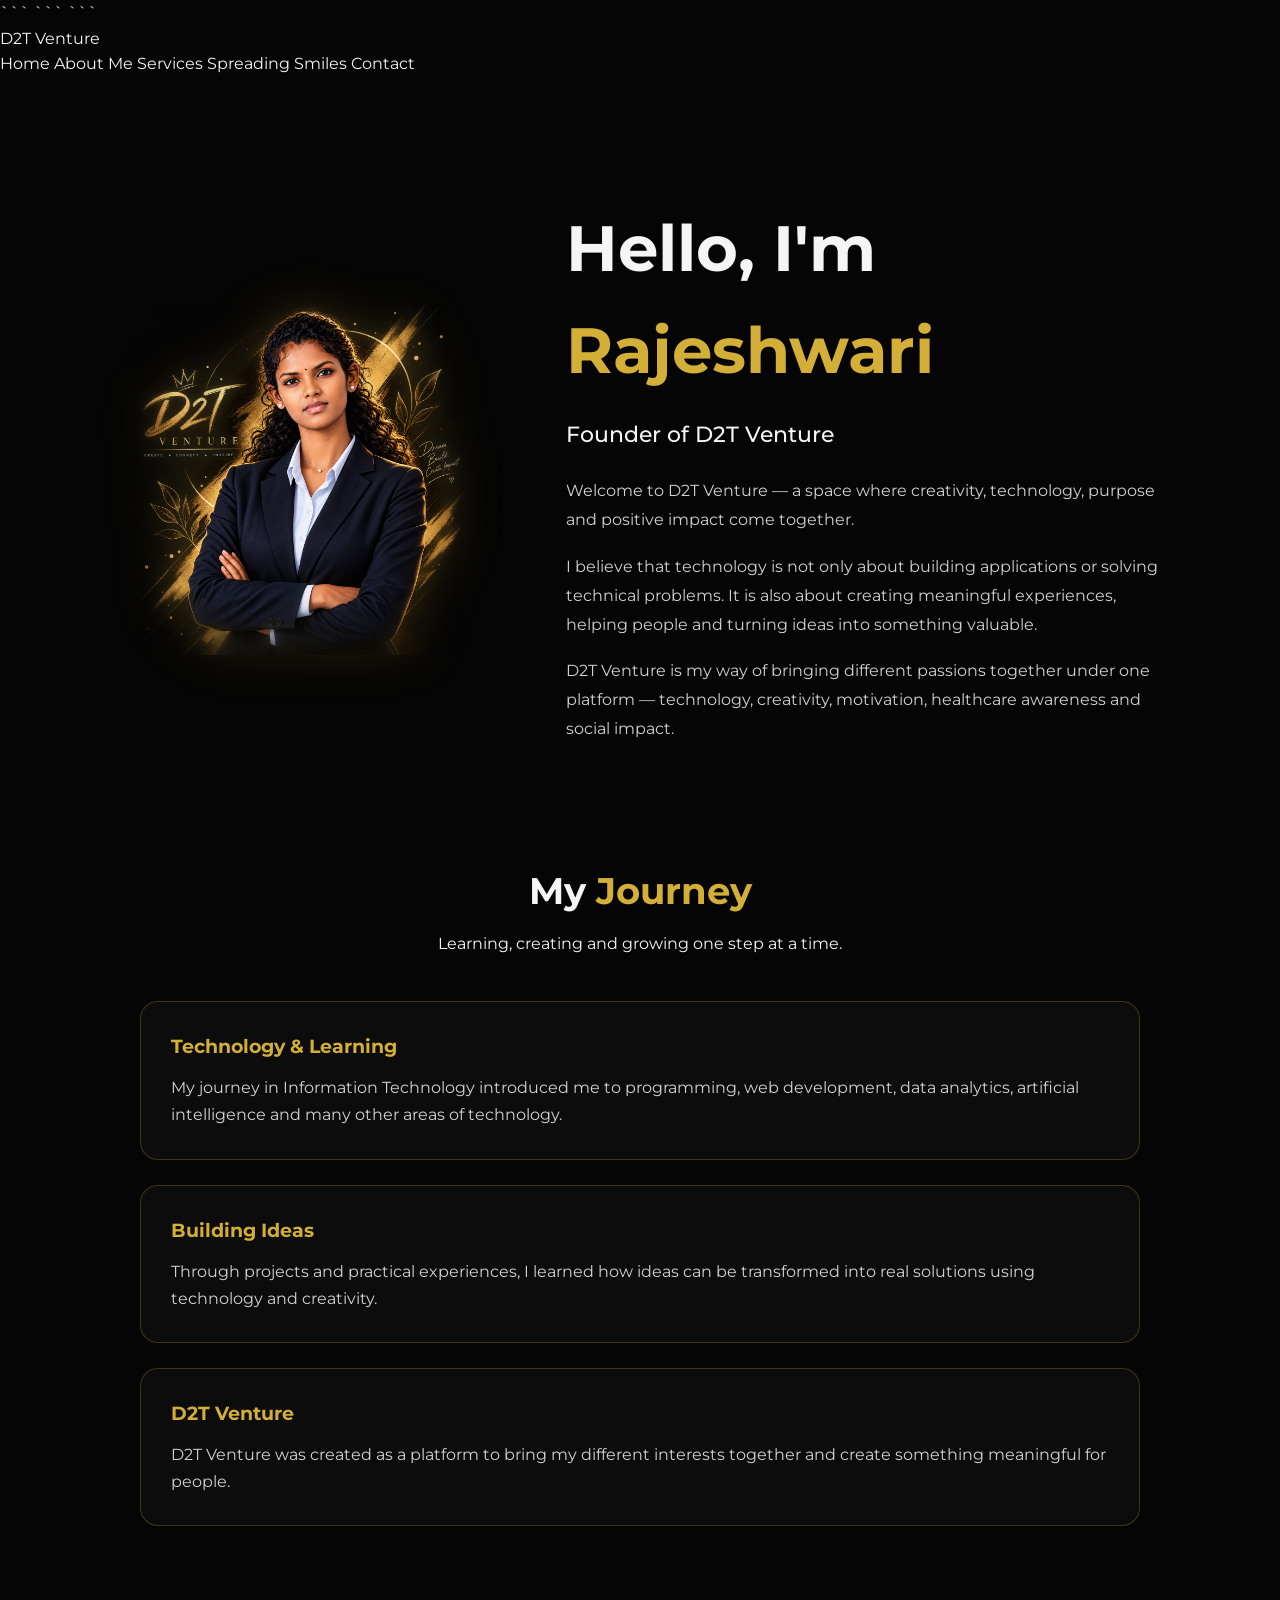
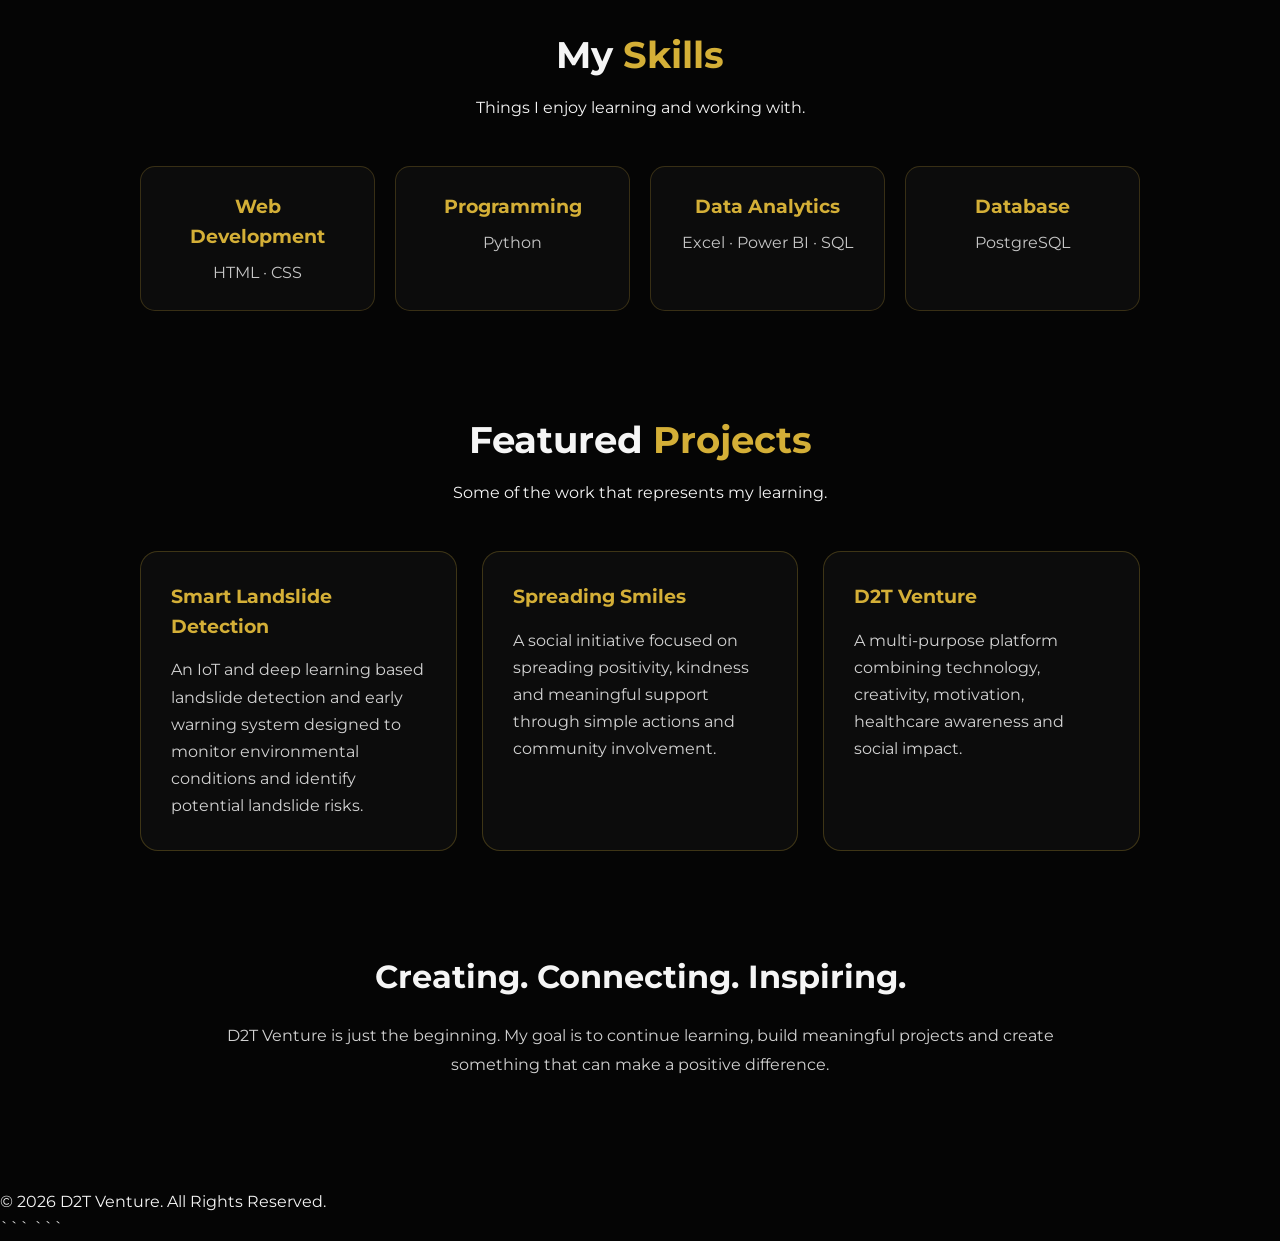
==== commit 58be9338: "Update skills" ====
--- a/about.html
+++ b/about.html
@@ -1,427 +1,431 @@
 <!DOCTYPE html>
+
 <html lang="en">
 <head>
     <meta charset="UTF-8">
     <meta name="viewport" content="width=device-width, initial-scale=1.0">
 
-    <title>D2T Venture | About Me</title>
-
-    <link rel="stylesheet" href="style.css">
-
-    <style>
+```
+<title>D2T Venture | About Me</title>
+
+<link rel="stylesheet" href="style.css">
+
+<style>
+    .about-page {
+        padding: 120px 8% 70px;
+        min-height: 100vh;
+    }
+
+    .about-intro {
+        display: grid;
+        grid-template-columns: 0.9fr 1.4fr;
+        gap: 70px;
+        align-items: center;
+        max-width: 1200px;
+        margin: auto;
+    }
+
+    .about-portrait {
+        display: flex;
+        justify-content: center;
+        align-items: center;
+        min-height: 430px;
+    }
+
+    .about-portrait img {
+        position: relative;
+        z-index: 2;
+        width: min(330px, 90%);
+        max-height: 430px;
+        object-fit: contain;
+        filter: drop-shadow(0 0 25px rgba(212,175,55,0.22));
+    }
+
+    .about-content h1 {
+        font-size: clamp(2.5rem, 5vw, 4.5rem);
+        margin-bottom: 15px;
+    }
+
+    .about-content h1 span {
+        color: #d4af37;
+    }
+
+    .about-content h2 {
+        font-size: 1.4rem;
+        margin-bottom: 25px;
+        font-weight: 500;
+    }
+
+    .about-content p {
+        line-height: 1.8;
+        margin-bottom: 18px;
+        opacity: 0.85;
+    }
+
+    .section-title {
+        text-align: center;
+        margin: 100px 0 45px;
+    }
+
+    .section-title h2 {
+        font-size: 2.3rem;
+        margin-bottom: 10px;
+    }
+
+    .section-title span {
+        color: #d4af37;
+    }
+
+    .journey {
+        max-width: 1000px;
+        margin: auto;
+    }
+
+    .journey-card {
+        padding: 30px;
+        margin-bottom: 25px;
+        border: 1px solid rgba(212,175,55,0.25);
+        border-radius: 18px;
+        background: rgba(255,255,255,0.03);
+    }
+
+    .journey-card h3 {
+        color: #d4af37;
+        margin-bottom: 12px;
+    }
+
+    .journey-card p {
+        line-height: 1.7;
+        opacity: 0.85;
+    }
+
+    .skills-grid {
+        max-width: 1000px;
+        margin: auto;
+        display: grid;
+        grid-template-columns: repeat(auto-fit, minmax(180px, 1fr));
+        gap: 20px;
+    }
+
+    .skill-card {
+        padding: 25px;
+        text-align: center;
+        border: 1px solid rgba(212,175,55,0.22);
+        border-radius: 15px;
+        background: rgba(255,255,255,0.03);
+        transition: 0.3s ease;
+    }
+
+    .skill-card:hover {
+        transform: translateY(-5px);
+        border-color: #d4af37;
+    }
+
+    .skill-card h3 {
+        color: #d4af37;
+        margin-bottom: 8px;
+    }
+
+    .skill-card p {
+        opacity: 0.8;
+    }
+
+    .projects {
+        max-width: 1000px;
+        margin: auto;
+        display: grid;
+        grid-template-columns: repeat(auto-fit, minmax(280px, 1fr));
+        gap: 25px;
+    }
+
+    .project-card {
+        padding: 30px;
+        border-radius: 18px;
+        border: 1px solid rgba(212,175,55,0.25);
+        background: rgba(255,255,255,0.03);
+    }
+
+    .project-card h3 {
+        color: #d4af37;
+        margin-bottom: 15px;
+    }
+
+    .project-card p {
+        line-height: 1.7;
+        opacity: 0.85;
+    }
+
+    .about-closing {
+        max-width: 850px;
+        margin: 100px auto 40px;
+        text-align: center;
+    }
+
+    .about-closing h2 {
+        font-size: 2rem;
+        margin-bottom: 20px;
+    }
+
+    .about-closing p {
+        line-height: 1.8;
+        opacity: 0.85;
+    }
+
+    @media (max-width: 800px) {
         .about-page {
-            padding: 120px 8% 70px;
-            min-height: 100vh;
+            padding: 100px 6% 50px;
         }
 
         .about-intro {
-            display: grid;
-            grid-template-columns: 0.9fr 1.4fr;
-            gap: 70px;
-            align-items: center;
-            max-width: 1200px;
-            margin: auto;
-        }
-
-        .about-portrait {
-            display: flex;
-            justify-content: center;
-            align-items: center;
-            min-height: 430px;
-        }
-
-        .about-portrait img {
-            position: relative;
-            z-index: 2;
-            width: min(330px, 90%);
-            max-height: 430px;
-            object-fit: contain;
-            filter: drop-shadow(0 0 25px rgba(212,175,55,0.22));
-        }
-
-        .about-content h1 {
-            font-size: clamp(2.5rem, 5vw, 4.5rem);
-            margin-bottom: 15px;
-        }
-
-        .about-content h1 span {
-            color: #d4af37;
-        }
-
-        .about-content h2 {
-            font-size: 1.4rem;
-            margin-bottom: 25px;
-            font-weight: 500;
-        }
-
-        .about-content p {
-            line-height: 1.8;
-            margin-bottom: 18px;
-            opacity: 0.85;
-        }
-
-        .section-title {
-            text-align: center;
-            margin: 100px 0 45px;
-        }
-
-        .section-title h2 {
-            font-size: 2.3rem;
-            margin-bottom: 10px;
-        }
-
-        .section-title span {
-            color: #d4af37;
-        }
-
-        .journey {
-            max-width: 1000px;
-            margin: auto;
-        }
-
-        .journey-card {
-            padding: 30px;
-            margin-bottom: 25px;
-            border: 1px solid rgba(212,175,55,0.25);
-            border-radius: 18px;
-            background: rgba(255,255,255,0.03);
-        }
-
-        .journey-card h3 {
-            color: #d4af37;
-            margin-bottom: 12px;
-        }
-
-        .journey-card p {
-            line-height: 1.7;
-            opacity: 0.85;
-        }
-
-        .skills-grid {
-            max-width: 1000px;
-            margin: auto;
-            display: grid;
-            grid-template-columns: repeat(auto-fit, minmax(180px, 1fr));
-            gap: 20px;
-        }
-
-        .skill-card {
-            padding: 25px;
-            text-align: center;
-            border: 1px solid rgba(212,175,55,0.22);
-            border-radius: 15px;
-            background: rgba(255,255,255,0.03);
-            transition: 0.3s ease;
-        }
-
-        .skill-card:hover {
-            transform: translateY(-5px);
-            border-color: #d4af37;
-        }
-
-        .skill-card h3 {
-            color: #d4af37;
-            margin-bottom: 8px;
-        }
-
-        .skill-card p {
-            opacity: 0.8;
-        }
-
-        .projects {
-            max-width: 1000px;
-            margin: auto;
-            display: grid;
-            grid-template-columns: repeat(auto-fit, minmax(280px, 1fr));
-            gap: 25px;
-        }
-
-        .project-card {
-            padding: 30px;
-            border-radius: 18px;
-            border: 1px solid rgba(212,175,55,0.25);
-            background: rgba(255,255,255,0.03);
-        }
-
-        .project-card h3 {
-            color: #d4af37;
-            margin-bottom: 15px;
-        }
-
-        .project-card p {
-            line-height: 1.7;
-            opacity: 0.85;
-        }
-
-        .about-closing {
-            max-width: 850px;
-            margin: 100px auto 40px;
+            grid-template-columns: 1fr;
+            gap: 30px;
             text-align: center;
         }
 
-        .about-closing h2 {
-            font-size: 2rem;
-            margin-bottom: 20px;
+        .about-portrait {
+            min-height: auto;
         }
 
-        .about-closing p {
-            line-height: 1.8;
-            opacity: 0.85;
+        .about-portrait img {
+            width: min(280px, 85%);
+            max-height: 380px;
         }
 
-        @media (max-width: 800px) {
-            .about-page {
-                padding: 100px 6% 50px;
-            }
-
-            .about-intro {
-                grid-template-columns: 1fr;
-                gap: 30px;
-                text-align: center;
-            }
-
-            .about-portrait {
-                min-height: auto;
-            }
-
-            .about-portrait img {
-                width: min(280px, 85%);
-                max-height: 380px;
-            }
-
-            .section-title {
-                margin: 70px 0 35px;
-            }
+        .section-title {
+            margin: 70px 0 35px;
         }
-    </style>
+    }
+</style>
+```
+
 </head>
 
 <body>
 
-    <!-- Navigation -->
-    <nav class="navbar">
-        <div class="nav-logo">
-            <a href="index.html">D2T Venture</a>
-        </div>
-
-        <div class="nav-links">
-            <a href="home.html">Home</a>
-            <a href="about.html" class="active">About Me</a>
-            <a href="services.html">Services</a>
-            <a href="spreading-smiles.html">Spreading Smiles</a>
-            <a href="contact.html">Contact</a>
-        </div>
-
-        <div class="menu-toggle">
-            ☰
-        </div>
-    </nav>
-
-
-    <main class="about-page">
-
-        <!-- About Intro -->
-        <section class="about-intro">
-
-            <div class="about-portrait">
-                <img
-                    src="d2t-sketch.png"
-                    alt="D2T Venture founder sketch"
-                >
-            </div>
-
-            <div class="about-content">
-
-                <h1>Hello, I'm <span>Rajeshwari</span></h1>
-
-                <h2>Founder of D2T Venture</h2>
-
-                <p>
-                    Welcome to D2T Venture — a space where creativity,
-                    technology, purpose and positive impact come together.
-                </p>
-
-                <p>
-                    I believe that technology is not only about building
-                    applications or solving technical problems. It is also
-                    about creating meaningful experiences, helping people
-                    and turning ideas into something valuable.
-                </p>
-
-                <p>
-                    D2T Venture is my way of bringing different passions
-                    together under one platform — technology, creativity,
-                    motivation, healthcare awareness and social impact.
-                </p>
-
-            </div>
-
-        </section>
-
-
-        <!-- Journey -->
-        <section>
-
-            <div class="section-title">
-                <h2>My <span>Journey</span></h2>
-                <p>Learning, creating and growing one step at a time.</p>
-            </div>
-
-            <div class="journey">
-
-                <div class="journey-card">
-                    <h3>Technology & Learning</h3>
-
-                    <p>
-                        My journey in Information Technology introduced me
-                        to programming, web development, data analytics,
-                        artificial intelligence and many other areas of
-                        technology.
-                    </p>
-                </div>
-
-                <div class="journey-card">
-                    <h3>Building Ideas</h3>
-
-                    <p>
-                        Through projects and practical experiences, I learned
-                        how ideas can be transformed into real solutions
-                        using technology and creativity.
-                    </p>
-                </div>
-
-                <div class="journey-card">
-                    <h3>D2T Venture</h3>
-
-                    <p>
-                        D2T Venture was created as a platform to bring my
-                        different interests together and create something
-                        meaningful for people.
-                    </p>
-                </div>
-
-            </div>
-
-        </section>
-
-
-        <!-- Skills -->
-        <section>
-
-            <div class="section-title">
-                <h2>My <span>Skills</span></h2>
-                <p>Things I enjoy learning and working with.</p>
-            </div>
-
-            <div class="skills-grid">
-
-                <div class="skill-card">
-                    <h3>Programming</h3>
-                    <p>Python · C</p>
-                </div>
-
-                <div class="skill-card">
-                    <h3>Web Development</h3>
-                    <p>HTML · CSS · JavaScript</p>
-                </div>
-
-                <div class="skill-card">
-                    <h3>Data Analytics</h3>
-                    <p>Excel · Power BI · SQL · Tableau</p>
-                </div>
-
-                <div class="skill-card">
-                    <h3>Development</h3>
-                    <p>Node.js · Express · MongoDB · MERN</p>
-                </div>
-
-                <div class="skill-card">
-                    <h3>AI & IoT</h3>
-                    <p>Artificial Intelligence · IoT · Deep Learning</p>
-                </div>
-
-            </div>
-
-        </section>
-
-
-        <!-- Projects -->
-        <section>
-
-            <div class="section-title">
-                <h2>Featured <span>Projects</span></h2>
-                <p>Some of the work that represents my learning.</p>
-            </div>
-
-            <div class="projects">
-
-                <div class="project-card">
-                    <h3>Smart Landslide Detection</h3>
-
-                    <p>
-                        An IoT and deep learning based landslide detection
-                        and early warning system designed to monitor
-                        environmental conditions and identify potential
-                        landslide risks.
-                    </p>
-                </div>
-
-                <div class="project-card">
-                    <h3>Spreading Smiles</h3>
-
-                    <p>
-                        A social initiative focused on spreading positivity,
-                        kindness and meaningful support through simple
-                        actions and community involvement.
-                    </p>
-                </div>
-
-                <div class="project-card">
-                    <h3>D2T Venture</h3>
-
-                    <p>
-                        A multi-purpose platform combining technology,
-                        creativity, motivation, healthcare awareness and
-                        social impact.
-                    </p>
-                </div>
-
-            </div>
-
-        </section>
-
-
-        <!-- Closing -->
-        <section class="about-closing">
-
-            <h2>Creating. Connecting. Inspiring.</h2>
+```
+<!-- Navigation -->
+<nav class="navbar">
+    <div class="nav-logo">
+        <a href="index.html">D2T Venture</a>
+    </div>
+
+    <div class="nav-links">
+        <a href="home.html">Home</a>
+        <a href="about.html" class="active">About Me</a>
+        <a href="services.html">Services</a>
+        <a href="spreading-smiles.html">Spreading Smiles</a>
+        <a href="contact.html">Contact</a>
+    </div>
+
+    <div class="menu-toggle">
+        ☰
+    </div>
+</nav>
+
+
+<main class="about-page">
+
+    <!-- About Intro -->
+    <section class="about-intro">
+
+        <div class="about-portrait">
+            <img
+                src="d2t-sketch.png"
+                alt="D2T Venture founder sketch"
+            >
+        </div>
+
+        <div class="about-content">
+
+            <h1>Hello, I'm <span>Rajeshwari</span></h1>
+
+            <h2>Founder of D2T Venture</h2>
 
             <p>
-                D2T Venture is just the beginning. My goal is to continue
-                learning, build meaningful projects and create something
-                that can make a positive difference.
+                Welcome to D2T Venture — a space where creativity,
+                technology, purpose and positive impact come together.
             </p>
 
-        </section>
-
-    </main>
-
-
-    <!-- Footer -->
-    <footer>
-        <p>© 2026 D2T Venture. All Rights Reserved.</p>
-    </footer>
-
-
-    <!-- Mobile Menu -->
-    <script>
-        const menuToggle = document.querySelector(".menu-toggle");
-        const navLinks = document.querySelector(".nav-links");
-
-        menuToggle.addEventListener("click", () => {
-            navLinks.classList.toggle("active");
-        });
-    </script>
+            <p>
+                I believe that technology is not only about building
+                applications or solving technical problems. It is also
+                about creating meaningful experiences, helping people
+                and turning ideas into something valuable.
+            </p>
+
+            <p>
+                D2T Venture is my way of bringing different passions
+                together under one platform — technology, creativity,
+                motivation, healthcare awareness and social impact.
+            </p>
+
+        </div>
+
+    </section>
+
+
+    <!-- Journey -->
+    <section>
+
+        <div class="section-title">
+            <h2>My <span>Journey</span></h2>
+            <p>Learning, creating and growing one step at a time.</p>
+        </div>
+
+        <div class="journey">
+
+            <div class="journey-card">
+                <h3>Technology & Learning</h3>
+
+                <p>
+                    My journey in Information Technology introduced me
+                    to programming, web development, data analytics,
+                    artificial intelligence and many other areas of
+                    technology.
+                </p>
+            </div>
+
+            <div class="journey-card">
+                <h3>Building Ideas</h3>
+
+                <p>
+                    Through projects and practical experiences, I learned
+                    how ideas can be transformed into real solutions
+                    using technology and creativity.
+                </p>
+            </div>
+
+            <div class="journey-card">
+                <h3>D2T Venture</h3>
+
+                <p>
+                    D2T Venture was created as a platform to bring my
+                    different interests together and create something
+                    meaningful for people.
+                </p>
+            </div>
+
+        </div>
+
+    </section>
+
+
+    <!-- Skills -->
+    <section>
+
+        <div class="section-title">
+            <h2>My <span>Skills</span></h2>
+            <p>Things I enjoy learning and working with.</p>
+        </div>
+
+        <div class="skills-grid">
+
+            <div class="skill-card">
+                <h3>Web Development</h3>
+                <p>HTML · CSS</p>
+            </div>
+
+            <div class="skill-card">
+                <h3>Programming</h3>
+                <p>Python</p>
+            </div>
+
+            <div class="skill-card">
+                <h3>Data Analytics</h3>
+                <p>Excel · Power BI · SQL</p>
+            </div>
+
+            <div class="skill-card">
+                <h3>Database</h3>
+                <p>PostgreSQL</p>
+            </div>
+
+        </div>
+
+    </section>
+
+
+    <!-- Projects -->
+    <section>
+
+        <div class="section-title">
+            <h2>Featured <span>Projects</span></h2>
+            <p>Some of the work that represents my learning.</p>
+        </div>
+
+        <div class="projects">
+
+            <div class="project-card">
+                <h3>Smart Landslide Detection</h3>
+
+                <p>
+                    An IoT and deep learning based landslide detection
+                    and early warning system designed to monitor
+                    environmental conditions and identify potential
+                    landslide risks.
+                </p>
+            </div>
+
+            <div class="project-card">
+                <h3>Spreading Smiles</h3>
+
+                <p>
+                    A social initiative focused on spreading positivity,
+                    kindness and meaningful support through simple
+                    actions and community involvement.
+                </p>
+            </div>
+
+            <div class="project-card">
+                <h3>D2T Venture</h3>
+
+                <p>
+                    A multi-purpose platform combining technology,
+                    creativity, motivation, healthcare awareness and
+                    social impact.
+                </p>
+            </div>
+
+        </div>
+
+    </section>
+
+
+    <!-- Closing -->
+    <section class="about-closing">
+
+        <h2>Creating. Connecting. Inspiring.</h2>
+
+        <p>
+            D2T Venture is just the beginning. My goal is to continue
+            learning, build meaningful projects and create something
+            that can make a positive difference.
+        </p>
+
+    </section>
+
+</main>
+
+
+<!-- Footer -->
+<footer>
+    <p>© 2026 D2T Venture. All Rights Reserved.</p>
+</footer>
+
+
+<!-- Mobile Menu -->
+<script>
+    const menuToggle = document.querySelector(".menu-toggle");
+    const navLinks = document.querySelector(".nav-links");
+
+    menuToggle.addEventListener("click", () => {
+        navLinks.classList.toggle("active");
+    });
+</script>
+```
 
 </body>
-</html>+</html>
+```
+
+
